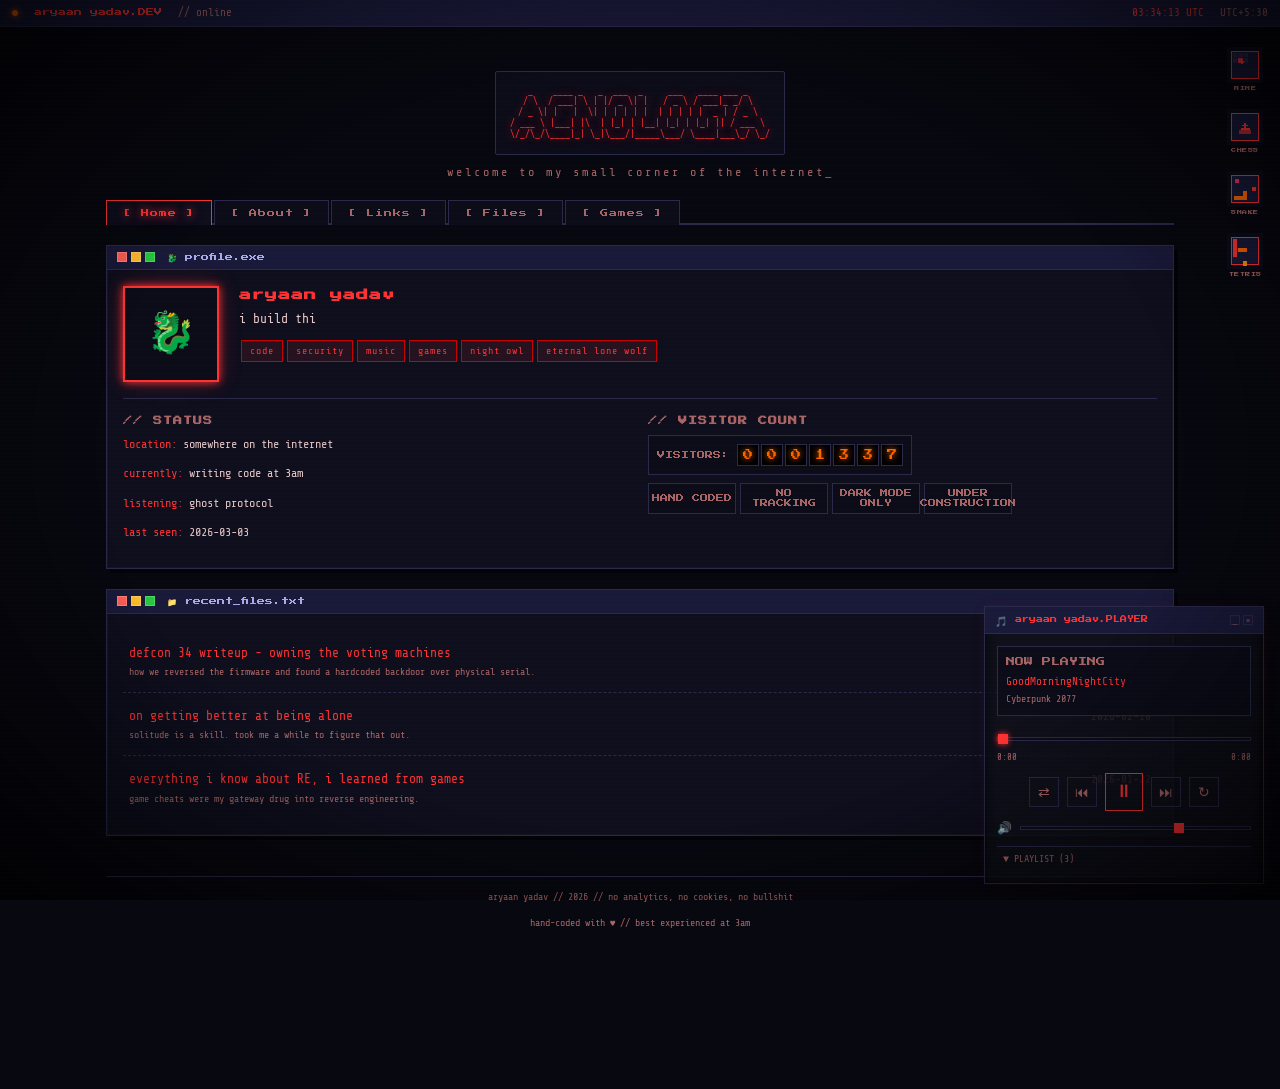
==== index.html @ 76fa1294 "Add files via upload" ====
<!DOCTYPE html>
<html lang="en">

<head>
  <meta charset="UTF-8" />
  <meta name="viewport" content="width=device-width, initial-scale=1.0" />
  <title>aryaan yadav // personal site</title>
  <meta name="description" content="aryaan yadav's personal corner of the internet. Code, games, music, and thoughts." />
  <meta property="og:title" content="aryaan yadav" />
  <meta property="og:description" content="welcome to my small corner of the internet." />
  <meta name="theme-color" content="#ff3333" />
  <link rel="icon" type="image/x-icon" href="/favicon.ico" />
  <link rel="stylesheet" href="style.css" />
  <style>
    /* Page-specific tweaks */
    .site-layout {
      display: grid;
      grid-template-columns: 1fr;
      gap: 0;
    }
  </style>
</head>

<body>
  <!-- Loading screen -->
  <div id="loading-screen" aria-hidden="true">
    <canvas id="loading-canvas"></canvas>
    <div id="loading-text">
      <pre style="font-size:11px;color:#ff3333;text-shadow:0 0 10px #ff3333;line-height:1.2;">   _    ____ _   _  ___  _     ___   ____ ___ _    
  / \  / ___| \ | |/ _ \| |   / _ \ / ___|_ _/ \   
 / _ \| |   |  \| | | | | |  | | | | |  _ | / _ \  
/ ___ \ |___| |\  | |_| | |__| |_| | |_| || / ___ \ 
\/_/\_/\____|_| \_|\___/|_____\___/ \____|___\_/ \_/</pre>
      <div id="loading-bar-wrap">
        <div id="loading-bar"></div>
      </div>
      <div id="loading-msg" style="font-family:monospace;font-size:11px;color:#ff3333;margin-top:8px;">INITIALIZING...
      </div>
    </div>
  </div>

  <div class="status-bar">
    <div class="status-left">
      <span class="status-dot"></span>
      <span class="pixel" style="font-size:8px; color:var(--primary);">aryaan yadav.DEV</span>
      <span>// online</span>
    </div>
    <div class="status-right">
      <span id="clock" class="clock">00:00:00</span>
      <span>UTC+5:30</span>
    </div>
  </div>

  <div class="site-wrapper">
    <!-- ASCII Header -->
    <header class="ascii-header">
      <pre id="ascii-title" class="ascii-art glitch" role="button" tabindex="0" title="go home" style="cursor:pointer"
        onclick="document.querySelector('[data-tab=home]').click()"
        onkeydown="if(event.key==='Enter')document.querySelector('[data-tab=home]').click()" data-text="   _    ____ _   _  ___  _     ___   ____ ___ _    
  / \  / ___| \ | |/ _ \| |   / _ \ / ___|_ _/ \   
 / _ \| |   |  \| | | | | |  | | | | |  _ | / _ \  
/ ___ \ |___| |\  | |_| | |__| |_| | |_| || / ___ \ 
\/_/\_/\____|_| \_|\___/|_____\___/ \____|___\_/ \_/">   _    ____ _   _  ___  _     ___   ____ ___ _    
  / \  / ___| \ | |/ _ \| |   / _ \ / ___|_ _/ \   
 / _ \| |   |  \| | | | | |  | | | | |  _ | / _ \  
/ ___ \ |___| |\  | |_| | |__| |_| | |_| || / ___ \ 
\/_/\_/\____|_| \_|\___/|_____\___/ \____|___\_/ \_/</pre>
      <div class="header-subtitle">welcome to my small corner of the internet<span>_</span></div>
    </header>

    <!-- Nav Tabs -->
    <nav class="nav-tabs" role="tablist">
      <button class="nav-tab" data-tab="home" role="tab">[ Home ]</button>
      <button class="nav-tab" data-tab="about" role="tab">[ About ]</button>
      <button class="nav-tab" data-tab="links" role="tab">[ Links ]</button>
      <button class="nav-tab" data-tab="philes" role="tab">[ Files ]</button>
      <button class="nav-tab" data-tab="games" role="tab">[ Games ]</button>
    </nav>

    <!-- ══ HOME TAB ══════════════════════════════════════════ -->
    <section id="panel-home" class="tab-panel">

      <!-- Profile Window -->
      <div class="window">
        <div class="window-title">
          <div class="win-buttons">
            <span class="win-btn close"></span>
            <span class="win-btn min"></span>
            <span class="win-btn max"></span>
          </div>
          🐉 profile.exe
        </div>
        <div class="window-body">
          <div class="profile-section">
            <div class="profile-avatar" title="aryaan yadav" style="overflow:-moz-hidden-unscrollable; overflow:hidden;">
              <span id="home-avatar-emoji">🐉</span>
              <img id="home-avatar-img" src="" style="display:none;width:100%;height:100%;object-fit:cover;"
                alt="avatar" />
            </div>
            <div class="profile-info">
              <h2 class="glitch" data-text="aryaan yadav">aryaan yadav</h2>
              <p id="typewriter" class="text-dim"
                data-text="code · chaos · solitude. somewhere between exploit dev and 3am playlists."></p>
              <div id="profile-tags">
                <span class="tag">code</span>
                <span class="tag">security</span>
                <span class="tag">music</span>
                <span class="tag">games</span>
                <span class="tag">night owl</span>
                <span class="tag">eternal lone wolf</span>
              </div>
            </div>
          </div>

          <hr class="divider" />

          <div class="two-col">
            <div>
              <h3 class="text-dim mb-8">// STATUS</h3>
              <p style="font-size:12px;"><span class="text-primary">location:</span> <span
                  id="prof-location-display">somewhere on the internet</span></p>
              <p style="font-size:12px;"><span class="text-primary">currently:</span> <span
                  id="prof-status-display">writing code at 3am</span></p>
              <p style="font-size:12px;"><span class="text-primary">listening:</span> <span id="listening-status">ghost
                  protocol</span></p>
              <p style="font-size:12px;"><span class="text-primary">last seen:</span> <span
                  id="last-updated">2026-03-03</span></p>
            </div>
            <div>
              <h3 class="text-dim mb-8">// VISITOR COUNT</h3>
              <div class="visitor-counter">
                <span>VISITORS:</span>
                <div id="visitor-count" class="counter-digits"></div>
              </div>
              <div class="badges mt-8">
                <div class="badge">HAND CODED</div>
                <div class="badge">NO TRACKING</div>
                <div class="badge">DARK MODE ONLY</div>
                <div class="badge">UNDER CONSTRUCTION</div>
              </div>
            </div>
          </div>
        </div>
      </div>

      <!-- Recent Philes Preview -->
      <div class="window">
        <div class="window-title">
          <div class="win-buttons">
            <span class="win-btn close"></span>
            <span class="win-btn min"></span>
            <span class="win-btn max"></span>
          </div>
          📁 recent_files.txt
        </div>
        <div class="window-body">
          <!-- Dynamically populated from localStorage by main.js -->
          <ul class="phile-list" id="philes-home-list"></ul>
        </div>
      </div>

    </section>

    <!-- ══ ABOUT TAB ═════════════════════════════════════════ -->
    <section id="panel-about" class="tab-panel">
      <div class="window">
        <div class="window-title">
          <div class="win-buttons">
            <span class="win-btn close"></span>
            <span class="win-btn min"></span>
            <span class="win-btn max"></span>
          </div>
          📄 readme.txt
        </div>
        <div class="window-body">
          <pre style="font-size:11px; color:var(--primary); margin-bottom:16px;">
 ┌─────────────────────────────────────────────────────┐
 │                    aryaan yadav                        │
 │              ident / about / readme                 │
 └─────────────────────────────────────────────────────┘</pre>

          <div style="display:flex; gap:16px; margin-bottom:16px; align-items:flex-start;">
            <img id="main-avatar" src=""
              style="width:80px; height:80px; object-fit:cover; border:1px solid var(--border); border-radius:2px; display:none;"
              alt="avatar" />
            <div>
              <p id="about-intro-text">handle: <span class="text-primary">aryaan yadav</span>. you found my little corner
                of the web.</p>
              <p id="about-interests-text">interests: <span class="text-cyan">security research</span> · <span
                  class="text-cyan">reverse engineering</span> · <span class="text-cyan">low-level systems</span> ·
                <span class="text-cyan">game dev</span> · <span class="text-cyan">music</span>
              </p>
            </div>
          </div>

          <hr class="divider" />

          <h2 style="margin-bottom:12px;">// SKILLS &amp; TOOLS</h2>
          <div class="three-col" style="font-size:11px; margin-bottom:16px;" id="about-skills-grid">
            <div>
              <h3 class="mb-8">languages</h3>
              <ul style="list-style:none; color:var(--text-dim);">
                <li><span class="text-primary">›</span> C / C++</li>
                <li><span class="text-primary">›</span> Python</li>
                <li><span class="text-primary">›</span> Rust</li>
                <li><span class="text-primary">›</span> JavaScript</li>
                <li><span class="text-primary">›</span> Bash</li>
              </ul>
            </div>
            <div>
              <h3 class="mb-8">tools</h3>
              <ul style="list-style:none; color:var(--text-dim);">
                <li><span class="text-cyan">›</span> IDA Pro / Ghidra</li>
                <li><span class="text-cyan">›</span> GDB / LLDB</li>
                <li><span class="text-cyan">›</span> Wireshark</li>
                <li><span class="text-cyan">›</span> Burp Suite</li>
                <li><span class="text-cyan">›</span> Docker</li>
              </ul>
            </div>
            <div>
              <h3 class="mb-8">vibes</h3>
              <ul style="list-style:none; color:var(--text-dim);">
                <li><span class="text-accent">›</span> 3am sessions</li>
                <li><span class="text-accent">›</span> lo-fi + dark room</li>
                <li><span class="text-accent">›</span> terminal only</li>
                <li><span class="text-accent">›</span> single player games</li>
                <li><span class="text-accent">›</span> solitude enjoyer</li>
              </ul>
            </div>
          </div>

          <hr class="divider" />

          <h2 style="margin-bottom:12px;">// CONTACT</h2>
          <p style="font-size:12px;" id="about-contact-text">
            i'm not always online. the best way to reach me is via
            <a href="mailto:aryaan yadav@example.com">email</a> or
            <a href="https://github.com/" target="_blank" rel="noopener">github</a>.
            don't expect a fast reply. nothing personal, i'm just slow.
          </p>

          <hr class="divider" />

          <h2 style="margin-bottom:12px;">// TERMINAL</h2>
          <div
            style="background:var(--bg2); border:1px solid var(--border); padding:14px; font-size:12px; position:relative; overflow:hidden;">
            <!-- cmatrix canvas backdrop -->
            <canvas id="cmatrix-canvas"
              style="position:absolute;top:0;left:0;width:100%;height:100%;opacity:0.18;pointer-events:none;"></canvas>
            <div style="position:relative;z-index:1;">
              <p><span class="text-primary">aryaan@void</span><span class="text-dim">:</span><span
                  class="text-cyan">~</span><span class="text-dim">$</span> whoami</p>
              <p class="text-dim" style="margin-bottom:8px;">aryaan yadav — somewhere between hacker and ghost</p>
              <p><span class="text-primary">aryaan@void</span><span class="text-dim">:</span><span
                  class="text-cyan">~</span><span class="text-dim">$</span> cat interests.txt</p>
              <p class="text-dim" style="margin-bottom:8px;">RE · exploit dev · game dev · music · systems programming ·
                being offline</p>
              <p>&nbsp;</p>
              <p><span class="text-primary">aryaan@void</span><span class="text-dim">:</span><span
                  class="text-cyan">~</span><span class="text-dim">$</span> <span class="blink">█</span></p>
            </div>
          </div>
        </div>
      </div>
    </section>

    <!-- ══ LINKS TAB ═════════════════════════════════════════ -->
    <section id="panel-links" class="tab-panel">
      <div class="window">
        <div class="window-title">
          <div class="win-buttons">
            <span class="win-btn close"></span>
            <span class="win-btn min"></span>
            <span class="win-btn max"></span>
          </div>
          🔗 links.html
        </div>
        <div class="window-body">
          <h2 class="mb-8">// MY LINKS</h2>
          <div class="links-grid" id="links-social-grid">
            <a href="https://github.com/" target="_blank" rel="noopener" class="link-item">
              <span class="link-icon">🐙</span> GitHub
            </a>
            <a href="https://twitter.com/" target="_blank" rel="noopener" class="link-item">
              <span class="link-icon">🐦</span> Twitter / X
            </a>
            <a href="https://soundcloud.com/" target="_blank" rel="noopener" class="link-item">
              <span class="link-icon">🎵</span> SoundCloud
            </a>
            <a href="https://www.last.fm/" target="_blank" rel="noopener" class="link-item">
              <span class="link-icon">🎧</span> last.fm
            </a>
            <a href="#" class="link-item">
              <span class="link-icon">📡</span> RSS Feed
            </a>
            <a href="#" class="link-item">
              <span class="link-icon">📝</span> ident.txt
            </a>
          </div>

          <hr class="divider" />

          <h2 class="mb-8">// NETWORK / FRIENDS</h2>
          <div class="links-grid" id="links-friends-grid">
            <a href="https://vmfunc.re/" target="_blank" rel="noopener" class="link-item">
              <span class="link-icon">💻</span> vmfunc.re
            </a>
            <a href="https://nullpt.rs/" target="_blank" rel="noopener" class="link-item">
              <span class="link-icon">🔮</span> nullpt.rs
            </a>
            <a href="https://ud2.rip/" target="_blank" rel="noopener" class="link-item">
              <span class="link-icon">⚡</span> ud2.rip
            </a>
          </div>

          <hr class="divider" />

          <h2 class="mb-8">// COOL STUFF</h2>
          <div class="links-grid" id="links-cool-grid">
            <a href="https://archive.org" target="_blank" rel="noopener" class="link-item">
              <span class="link-icon">📚</span> Internet Archive
            </a>
            <a href="https://1337x.to/" target="_blank" rel="noopener" class="link-item">
              <span class="link-icon">🌊</span> 1337x
            </a>
            <a href="https://web.archive.org/web/20060618091650/http://messenger.msn.com/" target="_blank"
              rel="noopener" class="link-item">
              <span class="link-icon">💬</span> MSN (archived)
            </a>
          </div>
        </div>
      </div>
    </section>

    <!-- ══ FILES TAB ══════════════════════════════════════════ -->
    <section id="panel-philes" class="tab-panel">
      <!-- File viewer overlay -->
      <div id="file-viewer" style="display:none;" class="window">
        <div class="window-title">
          <div class="win-buttons">
            <span class="win-btn close" onclick="closeFileViewer()"></span>
            <span class="win-btn min"></span>
            <span class="win-btn max"></span>
          </div>
          <span id="file-viewer-title">file.txt</span>
        </div>
        <div class="window-body" id="file-viewer-body" style="max-height:60vh;overflow-y:auto;"></div>
      </div>

      <div class="window">
        <div class="window-title">
          <div class="win-buttons">
            <span class="win-btn close"></span>
            <span class="win-btn min"></span>
            <span class="win-btn max"></span>
          </div>
          📁 /files
        </div>
        <div class="window-body">
          <p class="text-dim" style="font-size:12px; margin-bottom:16px;">
            writings, thoughts, rambling. no schedule, no tags, no algorithm.
          </p>
          <!-- Dynamically populated from localStorage by main.js -->
          <ul class="phile-list" id="philes-full-list"></ul>
          <hr class="divider" />
          <p class="text-dim" style="font-size:11px;">more eventually. probably.</p>
        </div>
      </div>
    </section>

    <!-- ══ GAMES TAB ═════════════════════════════════════════ -->
    <section id="panel-games" class="tab-panel">
      <div class="window">
        <div class="window-title">
          <div class="win-buttons">
            <span class="win-btn close"></span>
            <span class="win-btn min"></span>
            <span class="win-btn max"></span>
          </div>
          🎮 games.exe
        </div>
        <div class="window-body">
          <p class="text-dim" style="font-size:12px; margin-bottom:16px;">
            classic games. retro aesthetic. built from scratch.
          </p>
          <div class="games-grid">
            <a href="games/minesweeper.html" class="game-card">
              <span class="game-card-icon win98-icon" aria-label="Minesweeper">
                <svg viewBox="0 0 32 32" width="48" height="48" shape-rendering="crispEdges">
                  <!-- Win98-style icon: Minesweeper -->
                  <rect width="32" height="32" fill="#0d0d1a" />
                  <!-- Icon body -->
                  <rect x="4" y="4" width="24" height="24" fill="#1a1a3a" stroke="#ff3333" stroke-width="1" />
                  <!-- grid cells -->
                  <rect x="5" y="5" width="4" height="4" fill="#2a2a4a" />
                  <rect x="10" y="5" width="4" height="4" fill="#2a2a4a" />
                  <rect x="15" y="5" width="4" height="4" fill="#2a2a4a" />
                  <rect x="20" y="5" width="4" height="4" fill="#2a2a4a" />
                  <rect x="25" y="5" width="2" height="4" fill="#2a2a4a" />
                  <rect x="5" y="10" width="4" height="4" fill="#2a2a4a" />
                  <rect x="10" y="10" width="4" height="4" fill="#ff3366" opacity="0.9" />
                  <rect x="15" y="10" width="4" height="4" fill="#2a2a4a" />
                  <rect x="20" y="10" width="4" height="4" fill="#2a2a4a" />
                  <rect x="5" y="15" width="4" height="4" fill="#2a2a4a" />
                  <rect x="10" y="15" width="4" height="4" fill="#2a2a4a" />
                  <rect x="15" y="15" width="4" height="4" fill="#ff3366" opacity="0.9" />
                  <rect x="20" y="15" width="4" height="4" fill="#2a2a4a" />
                  <rect x="5" y="20" width="4" height="4" fill="#2a2a4a" />
                  <rect x="10" y="20" width="4" height="4" fill="#2a2a4a" />
                  <rect x="15" y="20" width="4" height="4" fill="#2a2a4a" />
                  <rect x="20" y="20" width="4" height="4" fill="#ff3366" opacity="0.9" />
                  <!-- mine dot -->
                  <circle cx="13" cy="13" r="2" fill="#ff3333" />
                  <circle cx="18" cy="18" r="2" fill="#ff3333" />
                  <!-- border highlight -->
                  <rect x="4" y="4" width="24" height="1" fill="rgba(255,255,255,0.2)" />
                  <rect x="4" y="4" width="1" height="24" fill="rgba(255,255,255,0.2)" />
                  <rect x="4" y="27" width="24" height="1" fill="rgba(0,0,0,0.4)" />
                  <rect x="27" y="4" width="1" height="24" fill="rgba(0,0,0,0.4)" />
                </svg>
              </span>
              <h3>MINESWEEPER</h3>
              <p>Classic mine-dodging. Don't click the wrong square.</p>
            </a>
            <a href="games/chess.html" class="game-card">
              <span class="game-card-icon win98-icon" aria-label="Chess">
                <svg viewBox="0 0 32 32" width="48" height="48" shape-rendering="crispEdges">
                  <rect width="32" height="32" fill="#0d0d1a" />
                  <rect x="4" y="4" width="24" height="24" fill="#1a1a3a" stroke="#ff3333" stroke-width="1" />
                  <!-- checkerboard -->
                  <rect x="5" y="5" width="3" height="3" fill="#2a2a4a" />
                  <rect x="8" y="5" width="3" height="3" fill="#0d0d1a" />
                  <rect x="11" y="5" width="3" height="3" fill="#2a2a4a" />
                  <rect x="14" y="5" width="3" height="3" fill="#0d0d1a" />
                  <rect x="17" y="5" width="3" height="3" fill="#2a2a4a" />
                  <rect x="20" y="5" width="3" height="3" fill="#0d0d1a" />
                  <rect x="23" y="5" width="3" height="3" fill="#2a2a4a" />
                  <rect x="5" y="8" width="3" height="3" fill="#0d0d1a" />
                  <rect x="8" y="8" width="3" height="3" fill="#2a2a4a" />
                  <rect x="11" y="8" width="3" height="3" fill="#0d0d1a" />
                  <rect x="14" y="8" width="3" height="3" fill="#2a2a4a" />
                  <rect x="17" y="8" width="3" height="3" fill="#0d0d1a" />
                  <rect x="20" y="8" width="3" height="3" fill="#2a2a4a" />
                  <rect x="23" y="8" width="3" height="3" fill="#0d0d1a" />
                  <!-- king piece -->
                  <rect x="13" y="14" width="6" height="1" fill="#ff3333" />
                  <rect x="15" y="12" width="2" height="5" fill="#ff3333" />
                  <rect x="12" y="17" width="8" height="2" fill="#ff3333" />
                  <rect x="11" y="19" width="10" height="3" fill="#ff3333" opacity="0.7" />
                  <!-- top cross -->
                  <rect x="15" y="11" width="2" height="1" fill="#fff" />
                  <rect x="14" y="12" width="4" height="1" fill="#fff" opacity="0.7" />
                  <rect x="4" y="4" width="24" height="1" fill="rgba(255,255,255,0.2)" />
                  <rect x="4" y="4" width="1" height="24" fill="rgba(255,255,255,0.2)" />
                </svg>
              </span>
              <h3>CHESS</h3>
              <p>Two-player local chess. Full rules, no mercy.</p>
            </a>
            <a href="games/snake.html" class="game-card">
              <span class="game-card-icon win98-icon" aria-label="Snake">
                <svg viewBox="0 0 32 32" width="48" height="48" shape-rendering="crispEdges">
                  <rect width="32" height="32" fill="#0d0d1a" />
                  <rect x="4" y="4" width="24" height="24" fill="#1a1a3a" stroke="#ff3333" stroke-width="1" />
                  <!-- snake body -->
                  <rect x="6" y="24" width="4" height="4" fill="#ff6600" />
                  <rect x="10" y="24" width="4" height="4" fill="#ff6600" />
                  <rect x="14" y="24" width="4" height="4" fill="#ff6600" />
                  <rect x="14" y="20" width="4" height="4" fill="#ff6600" />
                  <rect x="14" y="16" width="4" height="4" fill="#ff6600" />
                  <rect x="14" y="12" width="4" height="4" fill="#ff6600" />
                  <rect x="18" y="12" width="4" height="4" fill="#ff6600" />
                  <rect x="22" y="12" width="4" height="4" fill="#ff3333" /><!-- head -->
                  <!-- eye -->
                  <rect x="24" y="13" width="1" height="1" fill="#0d0d1a" />
                  <!-- food -->
                  <rect x="7" y="7" width="4" height="4" fill="#ff3366" opacity="0.9" />
                  <rect x="8" y="8" width="2" height="2" fill="#ff9900" />
                  <rect x="4" y="4" width="24" height="1" fill="rgba(255,255,255,0.2)" />
                  <rect x="4" y="4" width="1" height="24" fill="rgba(255,255,255,0.2)" />
                </svg>
              </span>
              <h3>SNAKE</h3>
              <p>Grow. Eat. Don't bite yourself. Classic.</p>
            </a>
            <a href="games/tetris.html" class="game-card">
              <span class="game-card-icon win98-icon" aria-label="Tetris">
                <svg viewBox="0 0 32 32" width="48" height="48" shape-rendering="crispEdges">
                  <rect width="32" height="32" fill="#0d0d1a" />
                  <rect x="4" y="4" width="24" height="24" fill="#1a1a3a" stroke="#ff3333" stroke-width="1" />
                  <!-- I piece (cyan) -->
                  <rect x="5" y="5" width="4" height="4" fill="#ff3333" />
                  <rect x="5" y="9" width="4" height="4" fill="#ff3333" />
                  <rect x="5" y="13" width="4" height="4" fill="#ff3333" />
                  <rect x="5" y="17" width="4" height="4" fill="#ff3333" />
                  <!-- S piece (green) -->
                  <rect x="10" y="13" width="4" height="4" fill="#ff6600" />
                  <rect x="14" y="13" width="4" height="4" fill="#ff6600" />
                  <rect x="10" y="17" width="4" height="4" fill="#ff6600" />
                  <rect x="6" y="17" width="4" height="4" fill="#ff6600" />
                  <!-- L piece (orange) -->
                  <rect x="19" y="5" width="4" height="4" fill="#ff9900" />
                  <rect x="19" y="9" width="4" height="4" fill="#ff9900" />
                  <rect x="19" y="13" width="4" height="4" fill="#ff9900" />
                  <rect x="23" y="13" width="4" height="4" fill="#ff9900" />
                  <!-- T piece (purple) -->
                  <rect x="10" y="21" width="4" height="4" fill="#ff9900" />
                  <rect x="14" y="21" width="4" height="4" fill="#ff9900" />
                  <rect x="18" y="21" width="4" height="4" fill="#ff9900" />
                  <rect x="14" y="25" width="4" height="4" fill="#ff9900" />
                  <rect x="4" y="4" width="24" height="1" fill="rgba(255,255,255,0.2)" />
                  <rect x="4" y="4" width="1" height="24" fill="rgba(255,255,255,0.2)" />
                </svg>
              </span>
              <h3>TETRIS</h3>
              <p>Stack blocks. Clear lines. Lose sleep.</p>
            </a>
          </div>
        </div>
      </div>
    </section>

    <!-- Footer -->
    <footer class="site-footer">
      <p>aryaan yadav // <span id="footer-year">2026</span> // no analytics, no cookies, no bullshit</p>
      <p style="margin-top:4px;" id="footer-tagline">hand-coded with ♥ // best experienced at 3am</p>
      <!-- Hidden admin link — not linked anywhere visible -->
      <a href="admin/" style="opacity:0;font-size:1px;pointer-events:none;" tabindex="-1" aria-hidden="true">.</a>
    </footer>
  </div>

  <!-- ═══ MUSIC PLAYER ════════════════════════════════════════ -->
  <div id="music-player">
    <div class="player-title-bar" id="player-drag-handle">
      <span class="player-icon">🎵</span>
      <span>aryaan yadav.PLAYER</span>
      <div class="player-win-btns">
        <button id="player-min-btn" title="Minimize">_</button>
        <button id="player-close-btn" title="Hide">×</button>
      </div>
    </div>
    <div class="player-body" id="player-body">
      <div class="now-playing">
        <div class="np-label">NOW PLAYING</div>
        <div class="np-track" id="np-track">—</div>
        <div class="np-artist" id="np-artist">—</div>
      </div>

      <div class="progress-container">
        <input type="range" class="progress-bar" id="progress-bar" min="0" max="100" value="0" />
        <div class="time-display">
          <span id="time-current">0:00</span>
          <span id="time-total">0:00</span>
        </div>
      </div>

      <div class="player-controls">
        <button class="ctrl-btn" id="btn-shuffle" title="Shuffle">⇄</button>
        <button class="ctrl-btn" id="btn-prev" title="Previous">⏮</button>
        <button class="ctrl-btn play-pause" id="btn-play" title="Play / Pause">▶</button>
        <button class="ctrl-btn" id="btn-next" title="Next">⏭</button>
        <button class="ctrl-btn" id="btn-repeat" title="Repeat">↻</button>
      </div>

      <div class="volume-row">
        <span class="volume-icon" id="vol-icon">🔊</span>
        <input type="range" class="volume-slider" id="volume-slider" min="0" max="100" value="70" />
      </div>

      <button class="playlist-toggle" id="playlist-toggle">▼ PLAYLIST (3)</button>
      <div class="playlist" id="playlist"></div>
    </div>
  </div>

  <script src="main.js"></script>
  <script src="player/player.js"></script>
  <script>
    // Set footer year
    document.getElementById('footer-year').textContent = new Date().getFullYear();

    // Listening status stub (would hook to last.fm API in production)
    const tracks = ['void//cascade', 'midnight.exe', 'drain loop', '3am static', 'ghost protocol'];
    document.getElementById('listening-status').textContent = tracks[Math.floor(Math.random() * tracks.length)];
  </script>
</body>

</html>
---- style.css ----
/* ═══════════════════════════════════════════════════════
   aryaan yadav — Global Stylesheet
   Aesthetic: CRT terminal · Windows 98 indie · neon dark
   ═══════════════════════════════════════════════════════ */

@import url('https://fonts.googleapis.com/css2?family=Press+Start+2P&family=Share+Tech+Mono&display=swap');

/* ─── Variables ──────────────────────────────────────── */
:root {
  --bg: #080810;
  --bg2: #0d0d1a;
  --bg3: #12121f;
  --panel: #0f0f1e;
  --border: #2a2a4a;
  --border-hi: #4040aa;
  --primary: #ff3333;
  --primary-dim: #cc0000;
  --accent: #ff9900;
  --accent2: #ffcc00;
  --text: #e8c8c8;
  --text-dim: #aa6666;
  --text-bright: #ffffff;
  --green: #ff6600;
  --cyan: #ff3333;
  --purple: #ff9900;
  --title-bar: #1a1a3a;
  --title-text: #aaaaee;
  --font-mono: 'Share Tech Mono', 'Courier New', monospace;
  --font-pixel: 'Press Start 2P', monospace;
  --scanline-opacity: 0.04;
  --glow: 0 0 8px var(--primary), 0 0 20px rgba(255, 51, 51, 0.3);
  --glow-red: 0 0 8px var(--accent), 0 0 20px rgba(255, 51, 102, 0.3);
  --transition: 0.18s ease;
}

/* ─── Reset & Base ───────────────────────────────────── */
*,
*::before,
*::after {
  box-sizing: border-box;
  margin: 0;
  padding: 0;
}

html {
  height: 100%;
  scroll-behavior: smooth;
}

body {
  background: var(--bg);
  color: var(--text);
  font-family: var(--font-mono);
  font-size: 14px;
  line-height: 1.6;
  min-height: 100%;
  overflow-x: hidden;
  position: relative;
}

/* ─── CRT Scanlines ──────────────────────────────────── */
body::before {
  content: '';
  position: fixed;
  inset: 0;
  background: repeating-linear-gradient(to bottom,
      transparent,
      transparent 2px,
      rgba(0, 0, 0, 0.3) 2px,
      rgba(0, 0, 0, 0.3) 4px);
  pointer-events: none;
  z-index: 9999;
  opacity: var(--scanline-opacity);
}

/* CRT vignette */
body::after {
  content: '';
  position: fixed;
  inset: 0;
  background: radial-gradient(ellipse at center, transparent 60%, rgba(0, 0, 0, 0.7) 100%);
  pointer-events: none;
  z-index: 9998;
}

/* ─── Scrollbar ──────────────────────────────────────── */
::-webkit-scrollbar {
  width: 8px;
}

::-webkit-scrollbar-track {
  background: var(--bg2);
}

::-webkit-scrollbar-thumb {
  background: var(--border-hi);
  border-radius: 0;
}

::-webkit-scrollbar-thumb:hover {
  background: var(--primary-dim);
}

/* ─── Typography ─────────────────────────────────────── */
h1,
h2,
h3 {
  font-family: var(--font-pixel);
  line-height: 1.4;
}

h1 {
  font-size: clamp(10px, 2vw, 14px);
  color: var(--primary);
  letter-spacing: 2px;
}

h2 {
  font-size: clamp(9px, 1.5vw, 12px);
  color: var(--cyan);
  letter-spacing: 1px;
  margin-bottom: 12px;
}

h3 {
  font-size: 9px;
  color: var(--text-dim);
  letter-spacing: 1px;
}

a {
  color: var(--primary);
  text-decoration: none;
  transition: color var(--transition), text-shadow var(--transition);
}

a:hover {
  color: var(--cyan);
  text-shadow: 0 0 8px var(--cyan);
}

p {
  margin-bottom: 10px;
}

code,
pre {
  font-family: var(--font-mono);
  background: var(--bg2);
  color: var(--green);
  border: 1px solid var(--border);
  padding: 2px 6px;
  border-radius: 2px;
}

pre {
  padding: 14px;
  overflow-x: auto;
  white-space: pre-wrap;
}

/* ─── Layout ─────────────────────────────────────────── */
.site-wrapper {
  max-width: 1100px;
  margin: 0 auto;
  padding: 20px 16px 120px;
  position: relative;
}

/* ─── ASCII Header ───────────────────────────────────── */
.ascii-header {
  text-align: center;
  padding: 24px 0 16px;
  position: relative;
}

.ascii-art {
  font-family: var(--font-mono);
  font-size: clamp(5px, 1vw, 9px);
  line-height: 1.2;
  color: var(--primary);
  text-shadow: var(--glow);
  white-space: pre;
  overflow: visible;
  display: inline-block;
  position: relative;
  cursor: crosshair;
  transition: color 0.3s ease, text-shadow 0.3s ease;
  will-change: text-shadow;
}

/* ─── Cyberpunk ASCII Hover Effect ──────────────────────*/
/* Scanline sweep overlay on the header */
.ascii-header::before {
  content: '';
  position: absolute;
  left: 0;
  right: 0;
  height: 3px;
  top: -10px;
  background: linear-gradient(to bottom,
      transparent,
      rgba(255, 51, 51, 0.55),
      transparent);
  pointer-events: none;
  z-index: 5;
  opacity: 0;
  transition: opacity 0.2s;
}

.ascii-header:hover::before {
  opacity: 1;
  animation: scanline-sweep 1.6s linear infinite;
}

@keyframes scanline-sweep {
  0% {
    top: 20px;
  }

  100% {
    top: 110px;
  }
}

/* Chromatic-aberration ghost layers via .ascii-art::before / ::after */
.ascii-art::before,
.ascii-art::after {
  content: attr(data-text);
  position: absolute;
  top: 0;
  left: 0;
  white-space: pre;
  font-family: inherit;
  font-size: inherit;
  line-height: inherit;
  pointer-events: none;
  opacity: 0;
  transition: opacity 0.2s;
}

.ascii-art::before {
  color: #ff0055;
  clip-path: polygon(0 20%, 100% 20%, 100% 55%, 0 55%);
}

.ascii-art::after {
  color: #ff3333;
  clip-path: polygon(0 55%, 100% 55%, 100% 85%, 0 85%);
}

/* On hover – activate the whole cyberpunk suite */
.ascii-art:hover {
  color: #ffffff;
  text-shadow:
    0 0 2px #fff,
    0 0 8px var(--primary),
    0 0 18px var(--primary),
    0 0 40px rgba(255, 51, 51, 0.5);
  animation: cyber-flicker 0.12s steps(1) infinite;
}

.ascii-art:hover::before {
  opacity: 0.55;
  animation: chroma-r 0.08s steps(1) infinite;
}

.ascii-art:hover::after {
  opacity: 0.55;
  animation: chroma-b 0.08s steps(1) infinite;
}

/* Rapid micro-flicker that stays readable (very subtle brightness shift) */
@keyframes cyber-flicker {

  0%,
  19%,
  21%,
  50%,
  53%,
  100% {
    text-shadow:
      0 0 2px #fff,
      0 0 8px var(--primary),
      0 0 18px var(--primary),
      0 0 40px rgba(255, 51, 51, 0.5);
  }

  20%,
  51% {
    text-shadow:
      0 0 1px rgba(255, 255, 255, 0.6),
      0 0 4px var(--primary-dim);
  }
}

/* Chromatic aberration jitter */
@keyframes chroma-r {
  0% {
    transform: translate(-2px, 0);
  }

  33% {
    transform: translate(2px, 1px);
  }

  66% {
    transform: translate(-1px, -1px);
  }

  100% {
    transform: translate(1px, 0);
  }
}

@keyframes chroma-b {
  0% {
    transform: translate(2px, 0);
  }

  33% {
    transform: translate(-2px, -1px);
  }

  66% {
    transform: translate(1px, 1px);
  }

  100% {
    transform: translate(-1px, 0);
  }
}

.header-subtitle {
  font-family: var(--font-mono);
  color: var(--text-dim);
  font-size: 12px;
  margin-top: 8px;
  letter-spacing: 3px;
}

.header-subtitle span {
  color: var(--primary);
  animation: blink 1.2s step-end infinite;
}

@keyframes blink {
  50% {
    opacity: 0;
  }
}

/* ─── Status Bar (top) ───────────────────────────────── */
.status-bar {
  display: flex;
  justify-content: space-between;
  align-items: center;
  padding: 4px 12px;
  background: var(--title-bar);
  border-bottom: 1px solid var(--border);
  font-size: 11px;
  color: var(--text-dim);
  font-family: var(--font-mono);
  position: sticky;
  top: 0;
  z-index: 100;
}

.status-bar .status-left {
  display: flex;
  gap: 16px;
  align-items: center;
}

.status-bar .status-right {
  display: flex;
  gap: 16px;
  align-items: center;
}

.status-dot {
  display: inline-block;
  width: 6px;
  height: 6px;
  border-radius: 50%;
  background: var(--green);
  box-shadow: 0 0 6px var(--green);
  animation: pulse 2s ease-in-out infinite;
}

@keyframes pulse {

  0%,
  100% {
    opacity: 1;
  }

  50% {
    opacity: 0.4;
  }
}

.clock {
  color: var(--cyan);
  font-size: 11px;
}

/* ─── Navigation Tabs ────────────────────────────────── */
.nav-tabs {
  display: flex;
  gap: 2px;
  border-bottom: 2px solid var(--border);
  margin-bottom: 20px;
  flex-wrap: wrap;
}

.nav-tab {
  font-family: var(--font-pixel);
  font-size: 8px;
  padding: 8px 16px;
  background: var(--bg2);
  border: 1px solid var(--border);
  border-bottom: none;
  color: var(--text-dim);
  cursor: pointer;
  transition: all var(--transition);
  letter-spacing: 1px;
  position: relative;
  top: 2px;
  user-select: none;
}

.nav-tab:hover {
  background: var(--bg3);
  color: var(--primary);
  border-color: var(--primary-dim);
}

.nav-tab.active {
  background: var(--panel);
  color: var(--primary);
  border-color: var(--primary);
  border-bottom-color: var(--panel);
  text-shadow: var(--glow);
}

/* ─── Tab Panels ─────────────────────────────────────── */
.tab-panel {
  display: none;
  animation: fadeIn 0.22s ease;
}

.tab-panel.active {
  display: block;
}

@keyframes fadeIn {
  from {
    opacity: 0;
    transform: translateY(6px);
  }

  to {
    opacity: 1;
    transform: translateY(0);
  }
}

/* ─── Window Chrome ──────────────────────────────────── */
.window {
  background: var(--panel);
  border: 1px solid var(--border);
  margin-bottom: 20px;
  box-shadow: 4px 4px 0 rgba(0, 0, 0, 0.5), inset 0 0 0 1px rgba(255, 255, 255, 0.03);
  transition: border-color var(--transition);
}

.window:hover {
  border-color: var(--border-hi);
}

.window-title {
  display: flex;
  align-items: center;
  gap: 8px;
  padding: 5px 10px;
  background: var(--title-bar);
  border-bottom: 1px solid var(--border);
  font-family: var(--font-pixel);
  font-size: 8px;
  color: var(--title-text);
  user-select: none;
}

.window-title .win-buttons {
  display: flex;
  gap: 4px;
  margin-right: 4px;
}

.win-btn {
  width: 10px;
  height: 10px;
  border-radius: 0;
  border: 1px solid rgba(255, 255, 255, 0.2);
  cursor: pointer;
  transition: opacity 0.1s;
}

.win-btn:hover {
  opacity: 0.6;
}

.win-btn.close {
  background: #ff5f57;
}

.win-btn.min {
  background: #febc2e;
}

.win-btn.max {
  background: #28c840;
}

.window-body {
  padding: 16px;
}

/* ─── Two-column Layout ──────────────────────────────── */
.two-col {
  display: grid;
  grid-template-columns: 1fr 1fr;
  gap: 16px;
}

.three-col {
  display: grid;
  grid-template-columns: repeat(3, 1fr);
  gap: 16px;
}

@media (max-width: 640px) {

  .two-col,
  .three-col {
    grid-template-columns: 1fr;
  }
}

/* ─── Profile Card ───────────────────────────────────── */
.profile-section {
  display: flex;
  gap: 20px;
  align-items: flex-start;
}

.profile-avatar {
  flex-shrink: 0;
  width: 96px;
  height: 96px;
  border: 2px solid var(--primary);
  box-shadow: var(--glow);
  image-rendering: pixelated;
  background: var(--bg2);
  display: flex;
  align-items: center;
  justify-content: center;
  font-size: 40px;
}

.profile-info h2 {
  margin-bottom: 6px;
}

.profile-info p {
  font-size: 13px;
  color: var(--text);
  margin-bottom: 8px;
}

.tag {
  display: inline-block;
  background: rgba(255, 51, 51, 0.1);
  border: 1px solid var(--primary-dim);
  color: var(--primary);
  font-size: 10px;
  padding: 2px 8px;
  margin: 2px;
  font-family: var(--font-mono);
  letter-spacing: 1px;
}

/* ─── Links Grid ─────────────────────────────────────── */
.links-grid {
  display: flex;
  flex-wrap: wrap;
  gap: 8px;
}

.link-item {
  display: flex;
  align-items: center;
  gap: 8px;
  padding: 6px 12px;
  background: var(--bg2);
  border: 1px solid var(--border);
  color: var(--text);
  font-size: 12px;
  transition: all var(--transition);
  min-width: 120px;
}

.link-item:hover {
  border-color: var(--primary);
  color: var(--primary);
  background: rgba(255, 51, 51, 0.05);
  transform: translateY(-2px);
  box-shadow: 0 4px 12px rgba(255, 51, 51, 0.15);
}

.link-item .link-icon {
  font-size: 16px;
}

/* ─── Blog / Philes List ─────────────────────────────── */
.phile-list {
  list-style: none;
}

.phile-list li {
  padding: 10px 0;
  border-bottom: 1px solid var(--border);
  display: flex;
  justify-content: space-between;
  align-items: center;
  transition: padding-left var(--transition);
}

.phile-list li:hover {
  padding-left: 8px;
}

.phile-list li:last-child {
  border-bottom: none;
}

.phile-list a {
  color: var(--cyan);
  font-size: 13px;
}

.phile-list a:hover {
  color: var(--primary);
}

.phile-date {
  color: var(--text-dim);
  font-size: 10px;
}

/* ─── Games Hub ──────────────────────────────────────── */
.games-grid {
  display: grid;
  grid-template-columns: repeat(2, 1fr);
  gap: 16px;
}

@media (max-width: 640px) {
  .games-grid {
    grid-template-columns: 1fr;
  }
}

.game-card {
  background: var(--bg2);
  border: 1px solid var(--border);
  padding: 20px;
  text-align: center;
  cursor: pointer;
  transition: all 0.2s ease;
  text-decoration: none;
  display: block;
  position: relative;
  overflow: hidden;
}

.game-card::before {
  content: '';
  position: absolute;
  inset: 0;
  background: linear-gradient(135deg, rgba(255, 51, 51, 0.05), transparent);
  opacity: 0;
  transition: opacity 0.2s;
}

.game-card:hover::before {
  opacity: 1;
}

.game-card:hover {
  border-color: var(--primary);
  transform: translateY(-4px);
  box-shadow: 0 8px 24px rgba(255, 51, 51, 0.15);
}

.game-card-icon {
  font-size: 36px;
  display: block;
  margin-bottom: 10px;
  filter: drop-shadow(0 0 8px rgba(255, 51, 51, 0.4));
}

.game-card h3 {
  font-family: var(--font-pixel);
  font-size: 9px;
  color: var(--primary);
  margin-bottom: 6px;
}

.game-card p {
  font-size: 11px;
  color: var(--text-dim);
  margin: 0;
}

/* ─── Typewriter ─────────────────────────────────────── */
.typewriter-text {
  overflow: hidden;
  white-space: nowrap;
  border-right: 2px solid var(--primary);
  animation: typing 3s steps(60, end) 0.5s 1 normal both,
    blink-caret 0.7s step-end infinite;
  display: inline-block;
  max-width: 100%;
}

@keyframes typing {
  from {
    max-width: 0;
  }

  to {
    max-width: 100%;
  }
}

@keyframes blink-caret {
  50% {
    border-color: transparent;
  }
}

/* ─── Glitch Text ────────────────────────────────────── */
.glitch {
  position: relative;
  display: inline-block;
}

.glitch:hover::before,
.glitch:hover::after {
  content: attr(data-text);
  position: absolute;
  left: 0;
  top: 0;
  width: 100%;
}

.glitch:hover::before {
  color: var(--accent);
  animation: glitch1 0.3s infinite;
  clip-path: polygon(0 0, 100% 0, 100% 40%, 0 40%);
}

.glitch:hover::after {
  color: var(--cyan);
  animation: glitch2 0.3s infinite;
  clip-path: polygon(0 60%, 100% 60%, 100% 100%, 0 100%);
}

@keyframes glitch1 {

  0%,
  100% {
    transform: translateX(0);
  }

  25% {
    transform: translateX(-3px);
  }

  75% {
    transform: translateX(3px);
  }
}

@keyframes glitch2 {

  0%,
  100% {
    transform: translateX(0);
  }

  25% {
    transform: translateX(3px);
  }

  75% {
    transform: translateX(-3px);
  }
}

/* ─── Badge Row ──────────────────────────────────────── */
.badges {
  display: flex;
  flex-wrap: wrap;
  gap: 4px;
  margin-top: 12px;
}

.badge {
  width: 88px;
  height: 31px;
  background: var(--bg2);
  border: 1px solid var(--border);
  display: flex;
  align-items: center;
  justify-content: center;
  font-size: 8px;
  font-family: var(--font-pixel);
  color: var(--text-dim);
  text-align: center;
  padding: 2px;
  line-height: 1.2;
}

/* ─── Music Player ───────────────────────────────────── */
#music-player {
  position: fixed;
  bottom: 16px;
  right: 16px;
  width: 280px;
  background-image: linear-gradient(rgba(17, 17, 27, 0.8), rgba(17, 17, 27, 0.8));
  border: 1px solid var(--border);
  box-shadow: inset 0 0 10px rgba(0, 0, 0, 0.8), 0 0 15px rgba(255, 51, 51, 0.05);
  animation: breathe 8s ease-in-out infinite alternate;
  z-index: 1000;
  transition: height 0.2s ease;
}

@keyframes breathe {
  0% {
    box-shadow: inset 0 0 10px rgba(0, 0, 0, 0.8), 0 0 10px rgba(255, 51, 51, 0.02);
  }

  100% {
    box-shadow: inset 0 0 10px rgba(0, 0, 0, 0.8), 0 0 20px rgba(255, 51, 51, 0.08);
  }
}

#music-player.minimized .player-body {
  display: none;
}

.player-title-bar {
  display: flex;
  align-items: center;
  gap: 8px;
  padding: 5px 10px;
  background: var(--title-bar);
  border-bottom: 1px solid var(--border);
  font-family: var(--font-pixel);
  font-size: 7px;
  color: var(--cyan);
  cursor: move;
  user-select: none;
}

.player-title-bar .player-icon {
  font-size: 10px;
}

.player-win-btns {
  margin-left: auto;
  display: flex;
  gap: 3px;
}

.player-win-btns button {
  width: 10px;
  height: 10px;
  background: none;
  border: 1px solid var(--border);
  cursor: pointer;
  font-size: 8px;
  color: var(--text-dim);
  display: flex;
  align-items: center;
  justify-content: center;
  padding: 0;
  transition: all 0.1s;
}

.player-win-btns button:hover {
  border-color: var(--primary);
  color: var(--primary);
}

.player-body {
  padding: 12px;
}

.now-playing {
  margin-bottom: 10px;
  padding: 8px;
  background: var(--bg2);
  border: 1px solid var(--border);
}

.np-label {
  font-size: 9px;
  color: var(--text-dim);
  font-family: var(--font-pixel);
  margin-bottom: 4px;
}

.np-track {
  font-size: 11px;
  color: var(--primary);
  white-space: nowrap;
  overflow: hidden;
  text-overflow: ellipsis;
}

.np-artist {
  font-size: 10px;
  color: var(--text-dim);
}

/* Progress bar */
.progress-container {
  margin: 8px 0;
  position: relative;
}

.progress-bar {
  width: 100%;
  height: 4px;
  -webkit-appearance: none;
  appearance: none;
  background: var(--bg2);
  border: 1px solid var(--border);
  outline: none;
  cursor: pointer;
  border-radius: 0;
}

.progress-bar::-webkit-slider-thumb {
  -webkit-appearance: none;
  width: 10px;
  height: 10px;
  background: var(--primary);
  box-shadow: 0 0 6px var(--primary);
  cursor: pointer;
}

.time-display {
  display: flex;
  justify-content: space-between;
  font-size: 9px;
  color: var(--text-dim);
  margin-top: 2px;
}

/* Controls */
.player-controls {
  display: flex;
  justify-content: center;
  align-items: center;
  gap: 8px;
  margin: 8px 0;
}

.ctrl-btn {
  background: none;
  border: 1px solid var(--border);
  color: var(--text-dim);
  font-size: 14px;
  width: 30px;
  height: 30px;
  cursor: pointer;
  display: flex;
  align-items: center;
  justify-content: center;
  transition: all 0.15s;
}

.ctrl-btn:hover {
  border-color: var(--primary);
  color: var(--primary);
  box-shadow: 0 0 8px rgba(255, 51, 51, 0.2);
}

.ctrl-btn.play-pause {
  width: 38px;
  height: 38px;
  font-size: 18px;
  border-color: var(--primary);
  color: var(--primary);
}

.ctrl-btn.active {
  color: var(--accent2);
  border-color: var(--accent2);
}

/* Volume */
.volume-row {
  display: flex;
  align-items: center;
  gap: 8px;
  margin-top: 6px;
}

.volume-icon {
  font-size: 12px;
  color: var(--text-dim);
  cursor: pointer;
}

.volume-slider {
  flex: 1;
  height: 4px;
  -webkit-appearance: none;
  appearance: none;
  background: var(--bg2);
  border: 1px solid var(--border);
  outline: none;
  cursor: pointer;
  border-radius: 0;
}

.volume-slider::-webkit-slider-thumb {
  -webkit-appearance: none;
  width: 10px;
  height: 10px;
  background: var(--cyan);
  cursor: pointer;
}

/* Playlist */
.playlist-toggle {
  width: 100%;
  background: none;
  border: none;
  border-top: 1px solid var(--border);
  color: var(--text-dim);
  font-size: 10px;
  font-family: var(--font-mono);
  padding: 6px;
  cursor: pointer;
  text-align: left;
  margin-top: 8px;
  transition: color 0.15s;
}

.playlist-toggle:hover {
  color: var(--primary);
}

.playlist {
  display: none;
  max-height: 140px;
  overflow-y: auto;
  border-top: 1px solid var(--border);
  margin-top: 4px;
}

.playlist.open {
  display: block;
}

.playlist-item {
  padding: 6px 10px;
  font-size: 11px;
  color: var(--text-dim);
  cursor: pointer;
  display: flex;
  align-items: center;
  gap: 8px;
  transition: all 0.13s;
  border-bottom: 1px solid rgba(42, 42, 74, 0.5);
}

.playlist-item:hover {
  background: rgba(255, 51, 51, 0.06);
  color: var(--text);
}

.playlist-item.current {
  color: var(--primary);
}

.playlist-item.current::before {
  content: '▶';
  font-size: 8px;
}

.playlist-item:not(.current)::before {
  content: '';
  width: 8px;
  display: inline-block;
}

/* ─── Visitor Counter ────────────────────────────────── */
.visitor-counter {
  font-family: var(--font-pixel);
  font-size: 8px;
  color: var(--text-dim);
  text-align: center;
  padding: 8px;
  background: var(--bg2);
  border: 1px solid var(--border);
  display: inline-flex;
  align-items: center;
  gap: 8px;
}

.counter-digits {
  display: inline-flex;
  gap: 2px;
}

.digit {
  background: #000;
  color: var(--green);
  padding: 2px 5px;
  border: 1px solid var(--border);
  font-family: var(--font-pixel);
  font-size: 10px;
  text-shadow: 0 0 6px var(--green);
}

/* ─── Now Playing Marquee ────────────────────────────── */
.np-marquee {
  overflow: hidden;
}

.np-marquee-inner {
  display: inline-block;
  white-space: nowrap;
  animation: marquee 12s linear infinite;
}

@keyframes marquee {
  from {
    transform: translateX(100%);
  }

  to {
    transform: translateX(-100%);
  }
}

/* ─── Game Pages ─────────────────────────────────────── */
.game-page {
  max-width: 860px;
  margin: 0 auto;
  padding: 16px;
}

.back-link {
  display: inline-flex;
  align-items: center;
  gap: 6px;
  color: var(--text-dim);
  font-size: 11px;
  margin-bottom: 16px;
  transition: color var(--transition);
}

.back-link:hover {
  color: var(--primary);
}

.game-container {
  background: var(--panel);
  border: 1px solid var(--border);
  padding: 16px;
  display: flex;
  flex-direction: column;
  align-items: center;
  gap: 12px;
}

.game-canvas-wrap {
  position: relative;
  border: 2px solid var(--border-hi);
  box-shadow: 0 0 20px rgba(0, 0, 255, 0.15), inset 0 0 0 1px rgba(255, 255, 255, 0.02);
}

canvas {
  display: block;
  image-rendering: pixelated;
}

.game-hud {
  width: 100%;
  display: flex;
  justify-content: space-between;
  align-items: center;
  flex-wrap: wrap;
  gap: 8px;
  font-family: var(--font-pixel);
  font-size: 9px;
  color: var(--text-dim);
}

.hud-stat {
  display: flex;
  flex-direction: column;
  gap: 2px;
}

.hud-val {
  color: var(--primary);
  font-size: 12px;
}

.game-btn {
  background: var(--bg2);
  border: 1px solid var(--border);
  color: var(--text);
  font-family: var(--font-mono);
  font-size: 12px;
  padding: 6px 16px;
  cursor: pointer;
  transition: all 0.15s;
}

.game-btn:hover {
  border-color: var(--primary);
  color: var(--primary);
  box-shadow: 0 0 10px rgba(255, 51, 51, 0.2);
}

.game-btn.primary {
  border-color: var(--primary);
  color: var(--primary);
}

.diff-btn-group {
  display: flex;
  gap: 4px;
}

.diff-btn {
  background: var(--bg2);
  border: 1px solid var(--border);
  color: var(--text-dim);
  font-family: var(--font-pixel);
  font-size: 7px;
  padding: 5px 10px;
  cursor: pointer;
  transition: all 0.15s;
}

.diff-btn.active,
.diff-btn:hover {
  border-color: var(--primary);
  color: var(--primary);
}

/* ─── Overlay / Modal ────────────────────────────────── */
.game-overlay {
  position: absolute;
  inset: 0;
  background: rgba(8, 8, 16, 0.88);
  display: flex;
  flex-direction: column;
  align-items: center;
  justify-content: center;
  gap: 14px;
  z-index: 10;
}

.overlay-title {
  font-family: var(--font-pixel);
  font-size: 14px;
  color: var(--primary);
  text-shadow: var(--glow);
}

.overlay-sub {
  font-size: 12px;
  color: var(--text-dim);
}

/* ─── Chess specific ─────────────────────────────────── */
.chess-info {
  display: flex;
  flex-direction: column;
  gap: 10px;
  min-width: 160px;
  padding: 12px;
  background: var(--bg2);
  border: 1px solid var(--border);
  font-size: 12px;
}

.chess-info h3 {
  margin-bottom: 6px;
}

.captured-pieces {
  min-height: 28px;
  font-size: 18px;
  letter-spacing: 1px;
  line-height: 1.4;
  word-break: break-all;
}

.status-msg {
  font-family: var(--font-pixel);
  font-size: 8px;
  padding: 6px;
  background: var(--bg);
  border: 1px solid var(--border);
  color: var(--cyan);
  text-align: center;
}

.chess-layout {
  display: flex;
  gap: 12px;
  align-items: flex-start;
  flex-wrap: wrap;
  justify-content: center;
}

/* ─── Misc Utility ───────────────────────────────────── */
.text-primary {
  color: var(--primary);
}

.text-dim {
  color: var(--text-dim);
}

.text-accent {
  color: var(--accent);
}

.text-cyan {
  color: var(--cyan);
}

.text-green {
  color: var(--green);
}

.mono {
  font-family: var(--font-mono);
}

.pixel {
  font-family: var(--font-pixel);
}

.mt-8 {
  margin-top: 8px;
}

.mt-16 {
  margin-top: 16px;
}

.mb-8 {
  margin-bottom: 8px;
}

.divider {
  border: none;
  border-top: 1px solid var(--border);
  margin: 16px 0;
}

.glow-text {
  text-shadow: var(--glow);
}

.blink {
  animation: blink 1s step-end infinite;
}

/* ─── Footer ─────────────────────────────────────────── */
.site-footer {
  text-align: center;
  padding: 12px;
  font-size: 10px;
  color: var(--text-dim);
  border-top: 1px solid var(--border);
  margin-top: 40px;
}

/* ─── 88x31 badge animation ──────────────────────────── */
.badges .badge:hover {
  border-color: var(--primary);
  color: var(--primary);
  transform: scale(1.05);
}

/* ─── Responsive ─────────────────────────────────────── */
@media (max-width: 600px) {
  .profile-section {
    flex-direction: column;
  }

  .profile-avatar {
    width: 72px;
    height: 72px;
  }

  #music-player {
    width: calc(100vw - 32px);
    right: 16px;
  }

  .ascii-art {
    font-size: 4px;
  }

  .nav-tab {
    font-size: 7px;
    padding: 6px 10px;
  }
}

/* ══════════════════════════════════════════════════════
   LOADING SCREEN
   ══════════════════════════════════════════════════════ */
#loading-screen {
  position: fixed;
  inset: 0;
  background: #080810;
  z-index: 99999;
  display: flex;
  align-items: center;
  justify-content: center;
  flex-direction: column;
}

#loading-screen canvas {
  position: absolute;
  inset: 0;
  width: 100%;
  height: 100%;
}

#loading-text {
  position: relative;
  z-index: 1;
  text-align: center;
  padding: 24px;
}

#loading-bar-wrap {
  width: 280px;
  height: 6px;
  background: rgba(255, 51, 51, 0.12);
  border: 1px solid rgba(255, 51, 51, 0.3);
  margin: 16px auto 0;
  overflow: hidden;
}

#loading-bar {
  height: 100%;
  width: 0%;
  background: #ff3333;
  box-shadow: 0 0 12px #ff3333;
  transition: width 0.1s linear;
}

/* ══════════════════════════════════════════════════════
   DESKTOP DOCK — Win98-style game shortcuts
   ══════════════════════════════════════════════════════ */
#desktop-dock {
  position: fixed;
  top: 42px;
  /* below status bar */
  right: 12px;
  z-index: 8000;
  display: flex;
  flex-direction: column;
  gap: 6px;
  pointer-events: auto;
}

.desktop-icon {
  display: flex;
  flex-direction: column;
  align-items: center;
  gap: 2px;
  text-decoration: none;
  padding: 4px;
  border: 1px solid transparent;
  transition: border-color 0.15s, background 0.15s;
  cursor: pointer;
}

.desktop-icon:hover {
  background: rgba(255, 51, 51, 0.08);
  border-color: rgba(255, 51, 51, 0.3);
  box-shadow: 0 0 12px rgba(255, 51, 51, 0.15);
}

.desktop-icon:hover svg rect[stroke="#ff3333"],
.desktop-icon:hover svg rect[stroke="#ff3333"] {
  filter: drop_shadow(0 0 3px #ff3333);
}

.desktop-icon span {
  font-family: var(--font-pixel);
  font-size: 5px;
  color: var(--text-dim);
  white-space: nowrap;
  letter-spacing: 0.5px;
}

.ascii-header>p {
  color: #fff;
  text-shadow: 0 0 5px rgba(255, 255, 255, 0.4);
  font-size: 11px;
  letter-spacing: 2px;
}

.desktop-icon:hover span {
  color: var(--primary);
}

@media (max-width: 600px) {
  #desktop-dock {
    flex-direction: row;
    top: auto;
    bottom: 60px;
    right: 8px;
    gap: 4px;
  }
}

/* ─── Custom Phile List Alignment ────────────────────── */
.phile-list {
  list-style: none;
  margin: 0;
  padding: 0;
}

.phile-list li {
  display: flex;
  justify-content: space-between;
  align-items: baseline;
  gap: 32px;
  padding: 12px 6px;
  border-bottom: 1px dashed var(--border);
  transition: background var(--transition);
}

.phile-list li:hover {
  background: rgba(255, 51, 51, 0.03);
}

.phile-date {
  white-space: nowrap;
  font-size: 11px;
}
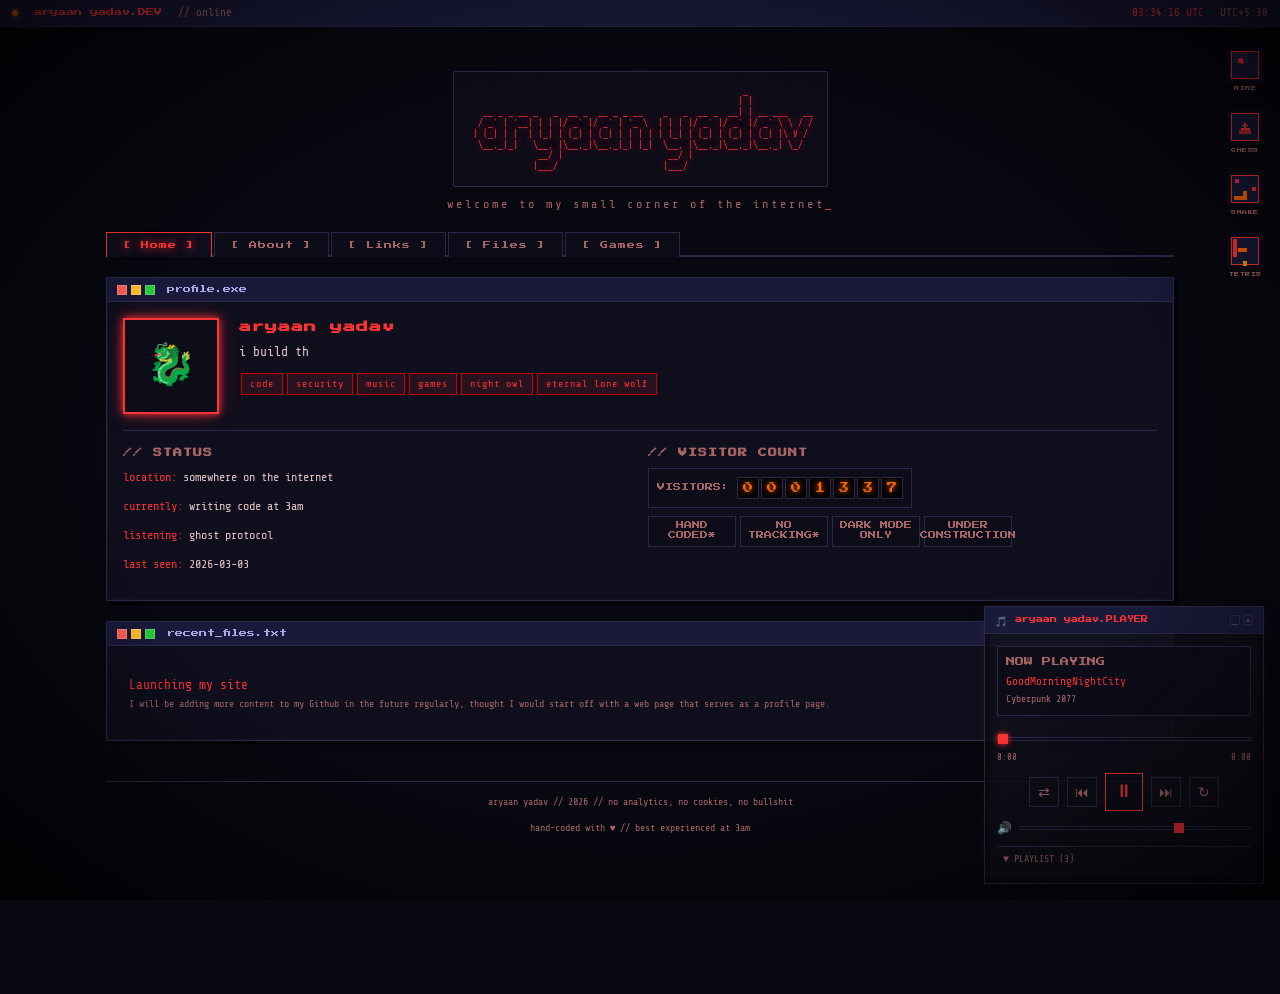
==== commit 00746e84: "Update index.html" ====
--- a/index.html
+++ b/index.html
@@ -5,9 +5,9 @@
   <meta charset="UTF-8" />
   <meta name="viewport" content="width=device-width, initial-scale=1.0" />
   <title>aryaan yadav // personal site</title>
-  <meta name="description" content="aryaan yadav's personal corner of the internet. Code, games, music, and thoughts." />
+  <meta name="description" content="aryaan yadav's personal corner of the internet. Code, media, music, and thoughts." />
   <meta property="og:title" content="aryaan yadav" />
-  <meta property="og:description" content="welcome to my small corner of the internet." />
+  <meta property="og:description" content="Welcome to my website." />
   <meta name="theme-color" content="#ff3333" />
   <link rel="icon" type="image/x-icon" href="/favicon.ico" />
   <link rel="stylesheet" href="style.css" />
@@ -26,11 +26,14 @@
   <div id="loading-screen" aria-hidden="true">
     <canvas id="loading-canvas"></canvas>
     <div id="loading-text">
-      <pre style="font-size:11px;color:#ff3333;text-shadow:0 0 10px #ff3333;line-height:1.2;">   _    ____ _   _  ___  _     ___   ____ ___ _    
-  / \  / ___| \ | |/ _ \| |   / _ \ / ___|_ _/ \   
- / _ \| |   |  \| | | | | |  | | | | |  _ | / _ \  
-/ ___ \ |___| |\  | |_| | |__| |_| | |_| || / ___ \ 
-\/_/\_/\____|_| \_|\___/|_____\___/ \____|___\_/ \_/</pre>
+      <pre style="font-size:11px;color:#ff3333;text-shadow:0 0 10px #ff3333;line-height:1.2;">                                                       _             
+                                                      | |            
+   __ _ _ __ _   _  __ _  __ _ _ __    _   _  __ _  __| | __ ___   __
+  / _` | '__| | | |/ _` |/ _` | '_ \  | | | |/ _` |/ _` |/ _` \ \ / /
+ | (_| | |  | |_| | (_| | (_| | | | | | |_| | (_| | (_| | (_| |\ V / 
+  \__,_|_|   \__, |\__,_|\__,_|_| |_|  \__, |\__,_|\__,_|\__,_| \_/  
+              __/ |                     __/ |                        
+             |___/                     |___/                         </pre>
       <div id="loading-bar-wrap">
         <div id="loading-bar"></div>
       </div>
@@ -56,15 +59,21 @@
     <header class="ascii-header">
       <pre id="ascii-title" class="ascii-art glitch" role="button" tabindex="0" title="go home" style="cursor:pointer"
         onclick="document.querySelector('[data-tab=home]').click()"
-        onkeydown="if(event.key==='Enter')document.querySelector('[data-tab=home]').click()" data-text="   _    ____ _   _  ___  _     ___   ____ ___ _    
-  / \  / ___| \ | |/ _ \| |   / _ \ / ___|_ _/ \   
- / _ \| |   |  \| | | | | |  | | | | |  _ | / _ \  
-/ ___ \ |___| |\  | |_| | |__| |_| | |_| || / ___ \ 
-\/_/\_/\____|_| \_|\___/|_____\___/ \____|___\_/ \_/">   _    ____ _   _  ___  _     ___   ____ ___ _    
-  / \  / ___| \ | |/ _ \| |   / _ \ / ___|_ _/ \   
- / _ \| |   |  \| | | | | |  | | | | |  _ | / _ \  
-/ ___ \ |___| |\  | |_| | |__| |_| | |_| || / ___ \ 
-\/_/\_/\____|_| \_|\___/|_____\___/ \____|___\_/ \_/</pre>
+        onkeydown="if(event.key==='Enter')document.querySelector('[data-tab=home]').click()" data-text="                                                       _             
+                                                      | |            
+   __ _ _ __ _   _  __ _  __ _ _ __    _   _  __ _  __| | __ ___   __
+  / _` | '__| | | |/ _` |/ _` | '_ \  | | | |/ _` |/ _` |/ _` \ \ / /
+ | (_| | |  | |_| | (_| | (_| | | | | | |_| | (_| | (_| | (_| |\ V / 
+  \__,_|_|   \__, |\__,_|\__,_|_| |_|  \__, |\__,_|\__,_|\__,_| \_/  
+              __/ |                     __/ |                        
+             |___/                     |___/                         ">                                                       _             
+                                                      | |            
+   __ _ _ __ _   _  __ _  __ _ _ __    _   _  __ _  __| | __ ___   __
+  / _` | '__| | | |/ _` |/ _` | '_ \  | | | |/ _` |/ _` |/ _` \ \ / /
+ | (_| | |  | |_| | (_| | (_| | | | | | |_| | (_| | (_| | (_| |\ V / 
+  \__,_|_|   \__, |\__,_|\__,_|_| |_|  \__, |\__,_|\__,_|\__,_| \_/  
+              __/ |                     __/ |                        
+             |___/                     |___/                         </pre>
       <div class="header-subtitle">welcome to my small corner of the internet<span>_</span></div>
     </header>
 
@@ -88,7 +97,7 @@
             <span class="win-btn min"></span>
             <span class="win-btn max"></span>
           </div>
-          🐉 profile.exe
+           profile.exe
         </div>
         <div class="window-body">
           <div class="profile-section">
@@ -103,11 +112,10 @@
                 data-text="code · chaos · solitude. somewhere between exploit dev and 3am playlists."></p>
               <div id="profile-tags">
                 <span class="tag">code</span>
-                <span class="tag">security</span>
+                <span class="tag">cybersecurity</span>
                 <span class="tag">music</span>
-                <span class="tag">games</span>
-                <span class="tag">night owl</span>
-                <span class="tag">eternal lone wolf</span>
+                <span class="tag">books</span>
+                <span class="tag">machine learning & ai</span>
               </div>
             </div>
           </div>
@@ -133,8 +141,8 @@
                 <div id="visitor-count" class="counter-digits"></div>
               </div>
               <div class="badges mt-8">
-                <div class="badge">HAND CODED</div>
-                <div class="badge">NO TRACKING</div>
+                <div class="badge">HAND CODED*</div>
+                <div class="badge">NO TRACKING*</div>
                 <div class="badge">DARK MODE ONLY</div>
                 <div class="badge">UNDER CONSTRUCTION</div>
               </div>
@@ -151,7 +159,7 @@
             <span class="win-btn min"></span>
             <span class="win-btn max"></span>
           </div>
-          📁 recent_files.txt
+           recent_files.txt
         </div>
         <div class="window-body">
           <!-- Dynamically populated from localStorage by main.js -->
@@ -250,10 +258,10 @@
             <div style="position:relative;z-index:1;">
               <p><span class="text-primary">aryaan@void</span><span class="text-dim">:</span><span
                   class="text-cyan">~</span><span class="text-dim">$</span> whoami</p>
-              <p class="text-dim" style="margin-bottom:8px;">aryaan yadav — somewhere between hacker and ghost</p>
+              <p class="text-dim" style="margin-bottom:8px;">aryaan yadav — likely learning interesting coding paradigms</p>
               <p><span class="text-primary">aryaan@void</span><span class="text-dim">:</span><span
                   class="text-cyan">~</span><span class="text-dim">$</span> cat interests.txt</p>
-              <p class="text-dim" style="margin-bottom:8px;">RE · exploit dev · game dev · music · systems programming ·
+              <p class="text-dim" style="margin-bottom:8px;">researching backdoors · systems programming ·
                 being offline</p>
               <p>&nbsp;</p>
               <p><span class="text-primary">aryaan@void</span><span class="text-dim">:</span><span
@@ -273,7 +281,7 @@
             <span class="win-btn min"></span>
             <span class="win-btn max"></span>
           </div>
-          🔗 links.html
+           links.html
         </div>
         <div class="window-body">
           <h2 class="mb-8">// MY LINKS</h2>
@@ -305,12 +313,6 @@
             <a href="https://vmfunc.re/" target="_blank" rel="noopener" class="link-item">
               <span class="link-icon">💻</span> vmfunc.re
             </a>
-            <a href="https://nullpt.rs/" target="_blank" rel="noopener" class="link-item">
-              <span class="link-icon">🔮</span> nullpt.rs
-            </a>
-            <a href="https://ud2.rip/" target="_blank" rel="noopener" class="link-item">
-              <span class="link-icon">⚡</span> ud2.rip
-            </a>
           </div>
 
           <hr class="divider" />
@@ -320,13 +322,6 @@
             <a href="https://archive.org" target="_blank" rel="noopener" class="link-item">
               <span class="link-icon">📚</span> Internet Archive
             </a>
-            <a href="https://1337x.to/" target="_blank" rel="noopener" class="link-item">
-              <span class="link-icon">🌊</span> 1337x
-            </a>
-            <a href="https://web.archive.org/web/20060618091650/http://messenger.msn.com/" target="_blank"
-              rel="noopener" class="link-item">
-              <span class="link-icon">💬</span> MSN (archived)
-            </a>
           </div>
         </div>
       </div>
@@ -354,7 +349,7 @@
             <span class="win-btn min"></span>
             <span class="win-btn max"></span>
           </div>
-          📁 /files
+           /files
         </div>
         <div class="window-body">
           <p class="text-dim" style="font-size:12px; margin-bottom:16px;">
@@ -377,7 +372,7 @@
             <span class="win-btn min"></span>
             <span class="win-btn max"></span>
           </div>
-          🎮 games.exe
+           games.exe
         </div>
         <div class="window-body">
           <p class="text-dim" style="font-size:12px; margin-bottom:16px;">
@@ -585,3 +580,4 @@
 </body>
 
 </html>
+
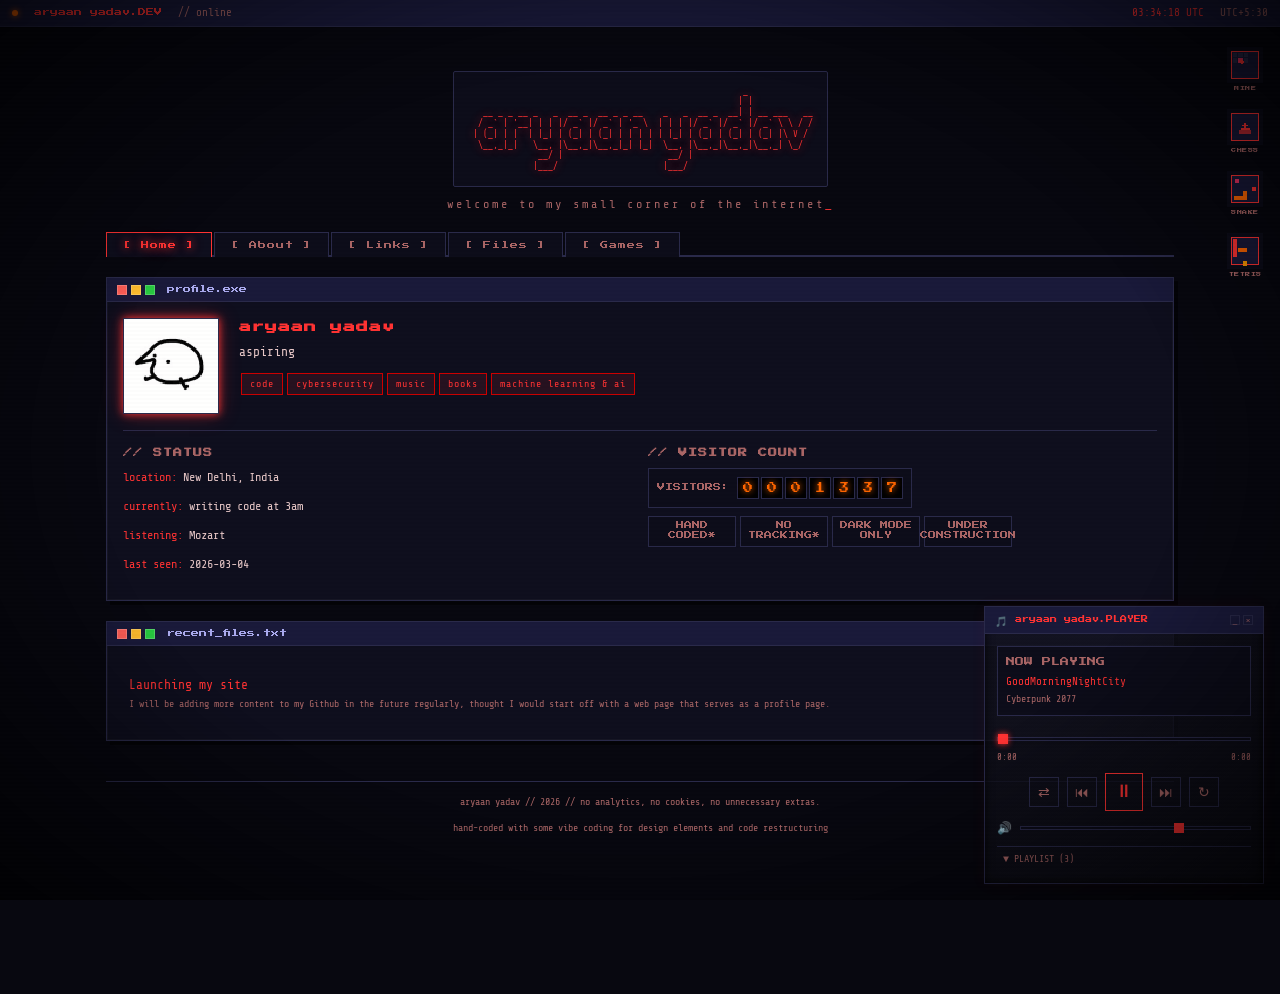
==== commit 7cdf15f4: "Update index.html" ====
--- a/index.html
+++ b/index.html
@@ -517,7 +517,7 @@
 
     <!-- Footer -->
     <footer class="site-footer">
-      <p>aryaan yadav // <span id="footer-year">2026</span> // no analytics, no cookies, no bullshit</p>
+      <p>aryaan yadav // <span id="footer-year">2026</span> // no analytics, no cookies, no unnecessary extras.</p>
       <p style="margin-top:4px;" id="footer-tagline">hand-coded with ♥ // best experienced at 3am</p>
       <!-- Hidden admin link — not linked anywhere visible -->
       <a href="admin/" style="opacity:0;font-size:1px;pointer-events:none;" tabindex="-1" aria-hidden="true">.</a>
@@ -581,3 +581,4 @@
 
 </html>
 
+
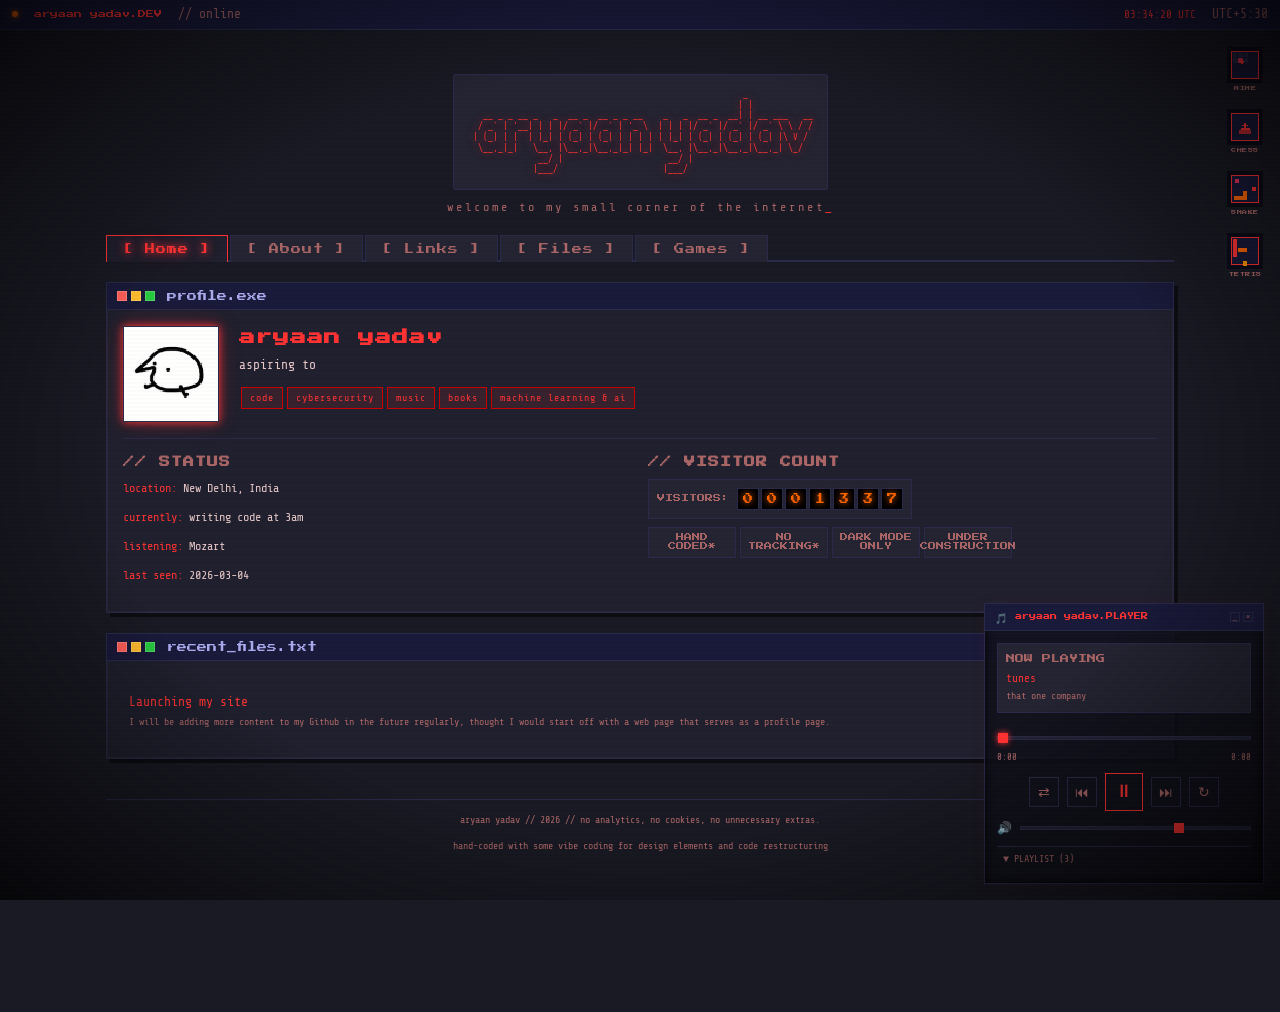
==== commit 1a39d17e: "Update index.html" ====
--- a/index.html
+++ b/index.html
@@ -39,6 +39,9 @@
       </div>
       <div id="loading-msg" style="font-family:monospace;font-size:11px;color:#ff3333;margin-top:8px;">INITIALIZING...
       </div>
+      <button id="continue-btn"
+        style="display:none; margin: 16px auto 0; font-family: var(--font-pixel); font-size: 10px; background: transparent; border: 1px solid var(--primary); color: var(--primary); padding: 10px; cursor: pointer; letter-spacing: 2px; transition: all 0.15s;">[
+        CONTINUE TO SITE ]</button>
     </div>
   </div>
 
@@ -582,3 +585,4 @@
 </html>
 
 
+
--- a/style.css
+++ b/style.css
@@ -7,10 +7,10 @@
 
 /* ─── Variables ──────────────────────────────────────── */
 :root {
-  --bg: #080810;
-  --bg2: #0d0d1a;
-  --bg3: #12121f;
-  --panel: #0f0f1e;
+  --bg: #1a1a24;
+  --bg2: #242432;
+  --bg3: #2a2a3a;
+  --panel: #20202e;
   --border: #2a2a4a;
   --border-hi: #4040aa;
   --primary: #ff3333;
@@ -51,7 +51,7 @@
   background: var(--bg);
   color: var(--text);
   font-family: var(--font-mono);
-  font-size: 14px;
+  font-size: 16px;
   line-height: 1.6;
   min-height: 100%;
   overflow-x: hidden;
@@ -110,20 +110,20 @@
 }
 
 h1 {
-  font-size: clamp(10px, 2vw, 14px);
+  font-size: clamp(14px, 2.5vw, 20px);
   color: var(--primary);
   letter-spacing: 2px;
 }
 
 h2 {
-  font-size: clamp(9px, 1.5vw, 12px);
+  font-size: clamp(12px, 2vw, 16px);
   color: var(--cyan);
   letter-spacing: 1px;
   margin-bottom: 12px;
 }
 
 h3 {
-  font-size: 9px;
+  font-size: 11px;
   color: var(--text-dim);
   letter-spacing: 1px;
 }
@@ -358,7 +358,7 @@
   padding: 4px 12px;
   background: var(--title-bar);
   border-bottom: 1px solid var(--border);
-  font-size: 11px;
+  font-size: 13px;
   color: var(--text-dim);
   font-family: var(--font-mono);
   position: sticky;
@@ -416,7 +416,7 @@
 
 .nav-tab {
   font-family: var(--font-pixel);
-  font-size: 8px;
+  font-size: 10px;
   padding: 8px 16px;
   background: var(--bg2);
   border: 1px solid var(--border);
@@ -487,7 +487,7 @@
   background: var(--title-bar);
   border-bottom: 1px solid var(--border);
   font-family: var(--font-pixel);
-  font-size: 8px;
+  font-size: 10px;
   color: var(--title-text);
   user-select: none;
 }
@@ -1572,4 +1572,4 @@
 .phile-date {
   white-space: nowrap;
   font-size: 11px;
-}
+}
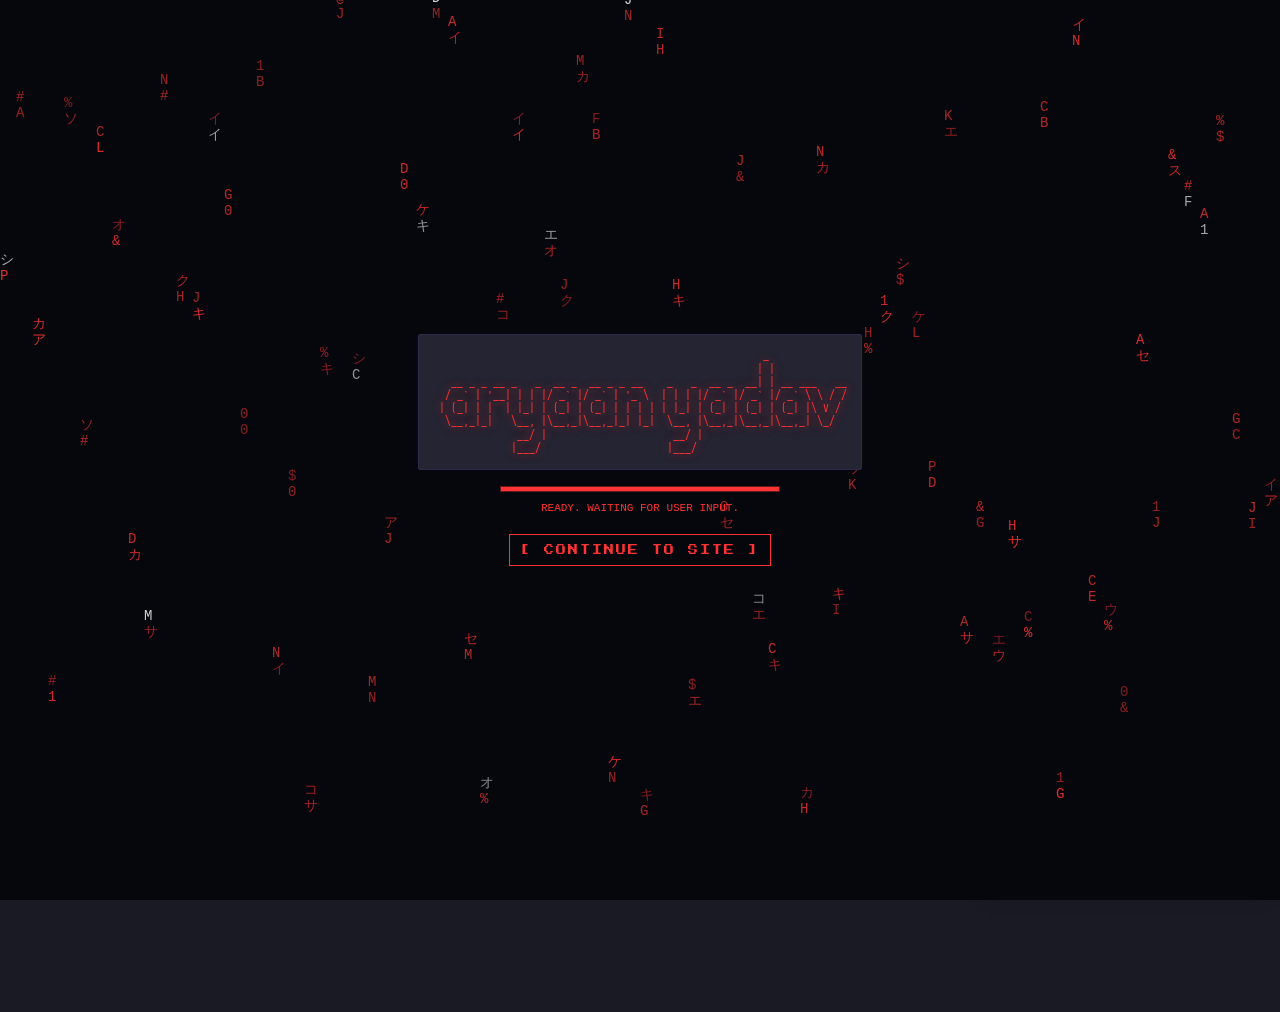
==== commit 42db1a2b: "Add files via upload" ====
--- a/index.html
+++ b/index.html
@@ -5,7 +5,8 @@
   <meta charset="UTF-8" />
   <meta name="viewport" content="width=device-width, initial-scale=1.0" />
   <title>aryaan yadav // personal site</title>
-  <meta name="description" content="aryaan yadav's personal corner of the internet. Code, media, music, and thoughts." />
+  <meta name="description"
+    content="aryaan yadav's personal corner of the internet. Code, media, music, and thoughts." />
   <meta property="og:title" content="aryaan yadav" />
   <meta property="og:description" content="Welcome to my website." />
   <meta name="theme-color" content="#ff3333" />
@@ -100,11 +101,12 @@
             <span class="win-btn min"></span>
             <span class="win-btn max"></span>
           </div>
-           profile.exe
+          profile.exe
         </div>
         <div class="window-body">
           <div class="profile-section">
-            <div class="profile-avatar" title="aryaan yadav" style="overflow:-moz-hidden-unscrollable; overflow:hidden;">
+            <div class="profile-avatar" title="aryaan yadav"
+              style="overflow:-moz-hidden-unscrollable; overflow:hidden;">
               <span id="home-avatar-emoji">🐉</span>
               <img id="home-avatar-img" src="" style="display:none;width:100%;height:100%;object-fit:cover;"
                 alt="avatar" />
@@ -162,7 +164,7 @@
             <span class="win-btn min"></span>
             <span class="win-btn max"></span>
           </div>
-           recent_files.txt
+          recent_files.txt
         </div>
         <div class="window-body">
           <!-- Dynamically populated from localStorage by main.js -->
@@ -195,7 +197,8 @@
               style="width:80px; height:80px; object-fit:cover; border:1px solid var(--border); border-radius:2px; display:none;"
               alt="avatar" />
             <div>
-              <p id="about-intro-text">handle: <span class="text-primary">aryaan yadav</span>. you found my little corner
+              <p id="about-intro-text">handle: <span class="text-primary">aryaan yadav</span>. you found my little
+                corner
                 of the web.</p>
               <p id="about-interests-text">interests: <span class="text-cyan">security research</span> · <span
                   class="text-cyan">reverse engineering</span> · <span class="text-cyan">low-level systems</span> ·
@@ -261,7 +264,8 @@
             <div style="position:relative;z-index:1;">
               <p><span class="text-primary">aryaan@void</span><span class="text-dim">:</span><span
                   class="text-cyan">~</span><span class="text-dim">$</span> whoami</p>
-              <p class="text-dim" style="margin-bottom:8px;">aryaan yadav — likely learning interesting coding paradigms</p>
+              <p class="text-dim" style="margin-bottom:8px;">aryaan yadav — likely learning interesting coding paradigms
+              </p>
               <p><span class="text-primary">aryaan@void</span><span class="text-dim">:</span><span
                   class="text-cyan">~</span><span class="text-dim">$</span> cat interests.txt</p>
               <p class="text-dim" style="margin-bottom:8px;">researching backdoors · systems programming ·
@@ -284,7 +288,7 @@
             <span class="win-btn min"></span>
             <span class="win-btn max"></span>
           </div>
-           links.html
+          links.html
         </div>
         <div class="window-body">
           <h2 class="mb-8">// MY LINKS</h2>
@@ -352,7 +356,7 @@
             <span class="win-btn min"></span>
             <span class="win-btn max"></span>
           </div>
-           /files
+          /files
         </div>
         <div class="window-body">
           <p class="text-dim" style="font-size:12px; margin-bottom:16px;">
@@ -375,7 +379,7 @@
             <span class="win-btn min"></span>
             <span class="win-btn max"></span>
           </div>
-           games.exe
+          games.exe
         </div>
         <div class="window-body">
           <p class="text-dim" style="font-size:12px; margin-bottom:16px;">
@@ -531,7 +535,7 @@
   <div id="music-player">
     <div class="player-title-bar" id="player-drag-handle">
       <span class="player-icon">🎵</span>
-      <span>aryaan yadav.PLAYER</span>
+      <span>WINAMP.EXE</span>
       <div class="player-win-btns">
         <button id="player-min-btn" title="Minimize">_</button>
         <button id="player-close-btn" title="Hide">×</button>
@@ -544,6 +548,8 @@
         <div class="np-artist" id="np-artist">—</div>
       </div>
 
+      <div class="winamp-eq" id="winamp-eq"></div>
+
       <div class="progress-container">
         <input type="range" class="progress-bar" id="progress-bar" min="0" max="100" value="0" />
         <div class="time-display">
@@ -582,7 +588,4 @@
   </script>
 </body>
 
-</html>
-
-
-
+</html>
--- a/style.css
+++ b/style.css
@@ -71,6 +71,38 @@
   pointer-events: none;
   z-index: 9999;
   opacity: var(--scanline-opacity);
+  animation: crt-flicker 8s ease-in-out infinite;
+}
+
+@keyframes crt-flicker {
+
+  0%,
+  100% {
+    opacity: 0.04;
+  }
+
+  50% {
+    opacity: 0.06;
+  }
+
+  92% {
+    opacity: 0.03;
+  }
+
+  94% {
+    opacity: 0.07;
+  }
+
+  96% {
+    opacity: 0.04;
+  }
+}
+
+@media (prefers-reduced-motion: reduce) {
+  body::before {
+    animation: none;
+    opacity: 0.03;
+  }
 }
 
 /* CRT vignette */
@@ -1572,4 +1604,426 @@
 .phile-date {
   white-space: nowrap;
   font-size: 11px;
+}
+
+/* ═══════════════════════════════════════════════════════
+   EASTER EGG CLASSES (RED THEME)
+   ═══════════════════════════════════════════════════════ */
+
+/* Konami code — heavy glitch mode */
+body.glitch-mode {
+  animation: glitch-shake 0.15s infinite;
+}
+
+body.glitch-mode * {
+  text-shadow: -2px 0 #ff3366, 2px 0 #ff9900 !important;
+}
+
+body.glitch-mode::before {
+  opacity: 0.15 !important;
+  background: repeating-linear-gradient(0deg,
+      transparent, transparent 1px,
+      rgba(255, 51, 102, 0.1) 1px, rgba(255, 51, 102, 0.1) 2px) !important;
+}
+
+@keyframes glitch-shake {
+  0% {
+    transform: translate(0);
+  }
+
+  20% {
+    transform: translate(-3px, 2px);
+  }
+
+  40% {
+    transform: translate(2px, -1px);
+  }
+
+  60% {
+    transform: translate(-1px, -3px);
+  }
+
+  80% {
+    transform: translate(3px, 1px);
+  }
+
+  100% {
+    transform: translate(0);
+  }
+}
+
+/* "matrix" keyword — red monochrome */
+body.matrix-mode,
+body.matrix-mode * {
+  color: #ff3333 !important;
+  border-color: #ff3333 !important;
+}
+
+body.matrix-mode {
+  background: #000 !important;
+}
+
+/* "hack" keyword — ACCESS GRANTED overlay */
+.hack-overlay {
+  position: fixed;
+  inset: 0;
+  background: rgba(0, 0, 0, 0.92);
+  z-index: 99999;
+  display: flex;
+  flex-direction: column;
+  align-items: center;
+  justify-content: center;
+  pointer-events: none;
+  animation: hack-fade 2.5s ease forwards;
+}
+
+.hack-overlay .hack-text {
+  font-family: var(--font-pixel);
+  font-size: 18px;
+  color: #ff3333;
+  text-shadow: 0 0 20px #ff3333, 0 0 40px #ff3333;
+  letter-spacing: 6px;
+}
+
+.hack-overlay .hack-sub {
+  font-family: var(--font-mono);
+  font-size: 11px;
+  color: #ff3333;
+  opacity: 0.6;
+  margin-top: 12px;
+}
+
+@keyframes hack-fade {
+
+  0%,
+  70% {
+    opacity: 1;
+  }
+
+  100% {
+    opacity: 0;
+  }
+}
+
+/* ═══════════════════════════════════════════════════════
+   MARKDOWN CONTENT STYLES
+   ═══════════════════════════════════════════════════════ */
+.md-content h1,
+.md-content h2,
+.md-content h3 {
+  color: var(--primary);
+  margin: 20px 0 8px;
+  font-family: var(--font-pixel);
+}
+
+.md-content h1 {
+  font-size: 16px;
+}
+
+.md-content h2 {
+  font-size: 13px;
+}
+
+.md-content h3 {
+  font-size: 11px;
+  color: var(--accent);
+}
+
+.md-content p {
+  font-size: 13px;
+  line-height: 1.7;
+  margin-bottom: 12px;
+  color: var(--text);
+}
+
+.md-content code {
+  background: var(--bg2);
+  border: 1px solid var(--border);
+  color: var(--primary);
+  padding: 1px 6px;
+  font-family: var(--font-mono);
+  font-size: 11px;
+}
+
+.md-content pre {
+  background: var(--bg);
+  border: 1px solid var(--border);
+  padding: 12px;
+  overflow-x: auto;
+  margin: 12px 0;
+  position: relative;
+}
+
+.md-content pre code {
+  background: none;
+  border: none;
+  padding: 0;
+  color: var(--green);
+  font-size: 11px;
+  line-height: 1.6;
+}
+
+.md-content blockquote {
+  border-left: 3px solid var(--primary-dim);
+  padding: 8px 14px;
+  margin: 12px 0;
+  color: var(--text-dim);
+  font-style: italic;
+  background: rgba(255, 51, 51, 0.03);
+}
+
+.md-content ul,
+.md-content ol {
+  padding-left: 20px;
+  margin: 8px 0;
+  color: var(--text);
+  font-size: 13px;
+  line-height: 1.7;
+}
+
+.md-content hr {
+  border: none;
+  border-top: 1px dashed var(--border);
+  margin: 16px 0;
+}
+
+.md-content strong {
+  color: var(--accent);
+}
+
+.md-content em {
+  color: var(--text-dim);
+}
+
+.md-content a {
+  color: var(--primary);
+  text-decoration: underline;
+}
+
+.md-content a:hover {
+  color: var(--accent);
+}
+
+/* ═══════════════════════════════════════════════════════
+   WINAMP 2.x MUSIC PLAYER SKIN (RED THEME)
+   ═══════════════════════════════════════════════════════ */
+#music-player {
+  background: #232323;
+  border: 2px outset #444;
+  box-shadow: inset 1px 1px 0 #555, inset -1px -1px 0 #111, 0 4px 20px rgba(0, 0, 0, 0.6);
+  animation: none;
+  width: 275px;
+}
+
+.player-title-bar {
+  background: linear-gradient(180deg, #4a2020 0%, #2a0e0e 100%);
+  border-bottom: 1px solid #111;
+  padding: 3px 6px;
+  font-size: 7px;
+  color: #ffcccc;
+  letter-spacing: 1px;
+}
+
+.player-win-btns button {
+  background: linear-gradient(180deg, #555 0%, #333 100%);
+  border: 1px outset #666;
+  color: #ccc;
+  width: 9px;
+  height: 9px;
+  font-size: 7px;
+}
+
+.player-win-btns button:hover {
+  background: linear-gradient(180deg, #666 0%, #444 100%);
+  border-color: #ff3333;
+  color: #ff3333;
+}
+
+.player-body {
+  padding: 4px 6px 8px;
+  background: #1b1b1b;
+}
+
+/* LCD display */
+.now-playing {
+  background: #000;
+  border: 2px inset #333;
+  padding: 6px 8px;
+  margin-bottom: 6px;
+  position: relative;
+  overflow: hidden;
+}
+
+.now-playing::before {
+  content: '';
+  position: absolute;
+  inset: 0;
+  background: repeating-linear-gradient(0deg,
+      transparent, transparent 1px,
+      rgba(255, 51, 51, 0.03) 1px, rgba(255, 51, 51, 0.03) 2px);
+  pointer-events: none;
+}
+
+.np-label {
+  font-size: 7px;
+  color: #ff3333;
+  font-family: var(--font-pixel);
+  text-shadow: 0 0 4px #ff3333;
+}
+
+.np-track {
+  color: #ff3333;
+  font-size: 11px;
+  text-shadow: 0 0 6px #ff3333;
+  font-family: var(--font-mono);
+}
+
+.np-artist {
+  color: #cc2222;
+  font-size: 9px;
+  text-shadow: 0 0 3px #cc2222;
+}
+
+/* Winamp EQ visualizer */
+.winamp-eq {
+  display: flex;
+  align-items: flex-end;
+  gap: 1px;
+  height: 20px;
+  background: #000;
+  border: 1px inset #333;
+  padding: 2px;
+  margin-bottom: 6px;
+}
+
+.winamp-eq .eq-bar {
+  flex: 1;
+  background: linear-gradient(0deg, #ff3333 0%, #ff6600 60%, #ffcc00 100%);
+  min-width: 3px;
+  transition: height 0.08s linear;
+}
+
+/* Progress bar — Winamp red */
+.progress-bar {
+  background: #000;
+  border: 1px inset #333;
+  height: 6px;
+}
+
+.progress-bar::-webkit-slider-thumb {
+  background: #ff3333;
+  box-shadow: 0 0 4px #ff3333;
+  width: 8px;
+  height: 12px;
+  border-radius: 0;
+}
+
+.time-display {
+  font-size: 8px;
+  color: #ff3333;
+  font-family: var(--font-pixel);
+  text-shadow: 0 0 3px #ff3333;
+}
+
+/* Beveled control buttons */
+.ctrl-btn {
+  background: linear-gradient(180deg, #444 0%, #222 100%);
+  border: 1px outset #555;
+  color: #ccc;
+  font-size: 12px;
+  width: 26px;
+  height: 26px;
+}
+
+.ctrl-btn:hover {
+  background: linear-gradient(180deg, #555 0%, #333 100%);
+  color: #ff3333;
+  border-color: #ff3333;
+  box-shadow: 0 0 6px rgba(255, 51, 51, 0.3);
+}
+
+.ctrl-btn:active {
+  border-style: inset;
+  background: linear-gradient(180deg, #222 0%, #333 100%);
+}
+
+.ctrl-btn.play-pause {
+  width: 32px;
+  height: 32px;
+  font-size: 16px;
+  border-color: #ff3333;
+  color: #ff3333;
+}
+
+.ctrl-btn.active {
+  color: #ffcc00;
+  border-color: #ffcc00;
+}
+
+/* Volume — Winamp style */
+.volume-row {
+  margin-top: 4px;
+}
+
+.volume-icon {
+  color: #ff3333;
+  font-size: 10px;
+}
+
+.volume-slider {
+  background: #000;
+  border: 1px inset #333;
+  height: 4px;
+}
+
+.volume-slider::-webkit-slider-thumb {
+  background: #ff3333;
+  width: 8px;
+  height: 10px;
+}
+
+/* Playlist — dark Winamp style */
+.playlist-toggle {
+  background: linear-gradient(180deg, #333 0%, #1a1a1a 100%);
+  border: 1px outset #444;
+  border-top: 1px solid #111;
+  color: #ff3333;
+  font-size: 8px;
+  font-family: var(--font-pixel);
+  text-shadow: 0 0 3px #ff3333;
+  padding: 4px 8px;
+  margin-top: 4px;
+}
+
+.playlist-toggle:hover {
+  color: #ff6600;
+}
+
+.playlist {
+  background: #000;
+  border: 1px inset #333;
+  margin-top: 2px;
+}
+
+.playlist-item {
+  font-size: 10px;
+  color: #cc2222;
+  padding: 4px 8px;
+  border-bottom: 1px solid #111;
+}
+
+.playlist-item:hover {
+  background: #2a0e0e;
+  color: #ff3333;
+}
+
+.playlist-item.current {
+  color: #fff;
+  background: #3a1a1a;
+}
+
+.playlist-item.current::before {
+  content: '▶';
+  font-size: 7px;
+  color: #ff3333;
 }
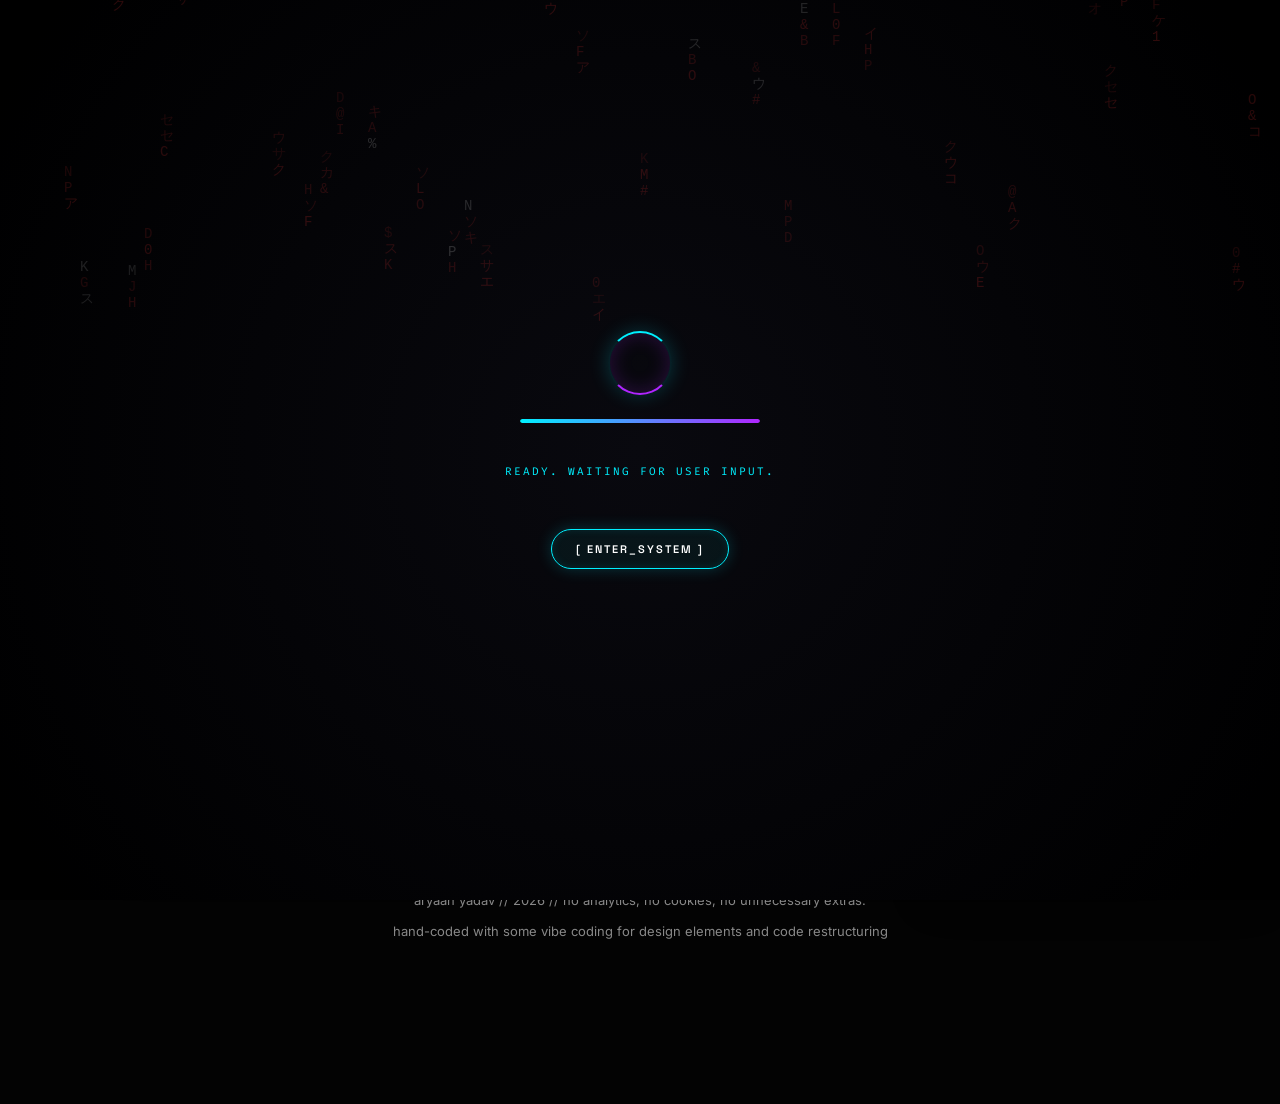
==== commit a265b99e: "Theme updates" ====
--- a/index.html
+++ b/index.html
@@ -27,22 +27,18 @@
   <div id="loading-screen" aria-hidden="true">
     <canvas id="loading-canvas"></canvas>
     <div id="loading-text">
-      <pre style="font-size:11px;color:#ff3333;text-shadow:0 0 10px #ff3333;line-height:1.2;">                                                       _             
-                                                      | |            
-   __ _ _ __ _   _  __ _  __ _ _ __    _   _  __ _  __| | __ ___   __
-  / _` | '__| | | |/ _` |/ _` | '_ \  | | | |/ _` |/ _` |/ _` \ \ / /
- | (_| | |  | |_| | (_| | (_| | | | | | |_| | (_| | (_| | (_| |\ V / 
-  \__,_|_|   \__, |\__,_|\__,_|_| |_|  \__, |\__,_|\__,_|\__,_| \_/  
-              __/ |                     __/ |                        
-             |___/                     |___/                         </pre>
+      <div class="cyber-spinner"></div>
+
       <div id="loading-bar-wrap">
         <div id="loading-bar"></div>
       </div>
-      <div id="loading-msg" style="font-family:monospace;font-size:11px;color:#ff3333;margin-top:8px;">INITIALIZING...
+      <div id="loading-msg"
+        style="font-family: var(--font-mono); font-size: 11px; color: var(--accent); margin-top: 16px; letter-spacing: 2px;">
+        SYS.INITIALIZING...
       </div>
       <button id="continue-btn"
-        style="display:none; margin: 16px auto 0; font-family: var(--font-pixel); font-size: 10px; background: transparent; border: 1px solid var(--primary); color: var(--primary); padding: 10px; cursor: pointer; letter-spacing: 2px; transition: all 0.15s;">[
-        CONTINUE TO SITE ]</button>
+        style="display:none; margin: 24px auto 0; font-family: var(--font-pixel); font-size: 11px; font-weight: 600; background: rgba(0, 240, 255, 0.05); border: 1px solid var(--accent); color: var(--text-bright); padding: 12px 24px; cursor: pointer; letter-spacing: 2px; border-radius: 24px; transition: all 0.3s cubic-bezier(0.2, 0.8, 0.2, 1); box-shadow: 0 0 16px rgba(0, 240, 255, 0.2), inset 0 0 8px rgba(0, 240, 255, 0.1);">[
+        ENTER_SYSTEM ]</button>
     </div>
   </div>
 
@@ -101,7 +97,7 @@
             <span class="win-btn min"></span>
             <span class="win-btn max"></span>
           </div>
-          profile.exe
+          SYS.PROFILE
         </div>
         <div class="window-body">
           <div class="profile-section">
@@ -164,7 +160,7 @@
             <span class="win-btn min"></span>
             <span class="win-btn max"></span>
           </div>
-          recent_files.txt
+          SYS.FILES_RECENT
         </div>
         <div class="window-body">
           <!-- Dynamically populated from localStorage by main.js -->
@@ -183,7 +179,7 @@
             <span class="win-btn min"></span>
             <span class="win-btn max"></span>
           </div>
-          📄 readme.txt
+          SYS.ABOUT
         </div>
         <div class="window-body">
           <pre style="font-size:11px; color:var(--primary); margin-bottom:16px;">
@@ -288,7 +284,7 @@
             <span class="win-btn min"></span>
             <span class="win-btn max"></span>
           </div>
-          links.html
+          SYS.LINKS
         </div>
         <div class="window-body">
           <h2 class="mb-8">// MY LINKS</h2>
@@ -356,7 +352,7 @@
             <span class="win-btn min"></span>
             <span class="win-btn max"></span>
           </div>
-          /files
+          SYS.FILES_ALL
         </div>
         <div class="window-body">
           <p class="text-dim" style="font-size:12px; margin-bottom:16px;">
@@ -379,7 +375,7 @@
             <span class="win-btn min"></span>
             <span class="win-btn max"></span>
           </div>
-          games.exe
+          SYS.GAMES
         </div>
         <div class="window-body">
           <p class="text-dim" style="font-size:12px; margin-bottom:16px;">
@@ -390,35 +386,16 @@
               <span class="game-card-icon win98-icon" aria-label="Minesweeper">
                 <svg viewBox="0 0 32 32" width="48" height="48" shape-rendering="crispEdges">
                   <!-- Win98-style icon: Minesweeper -->
-                  <rect width="32" height="32" fill="#0d0d1a" />
-                  <!-- Icon body -->
-                  <rect x="4" y="4" width="24" height="24" fill="#1a1a3a" stroke="#ff3333" stroke-width="1" />
-                  <!-- grid cells -->
-                  <rect x="5" y="5" width="4" height="4" fill="#2a2a4a" />
-                  <rect x="10" y="5" width="4" height="4" fill="#2a2a4a" />
-                  <rect x="15" y="5" width="4" height="4" fill="#2a2a4a" />
-                  <rect x="20" y="5" width="4" height="4" fill="#2a2a4a" />
-                  <rect x="25" y="5" width="2" height="4" fill="#2a2a4a" />
-                  <rect x="5" y="10" width="4" height="4" fill="#2a2a4a" />
-                  <rect x="10" y="10" width="4" height="4" fill="#ff3366" opacity="0.9" />
-                  <rect x="15" y="10" width="4" height="4" fill="#2a2a4a" />
-                  <rect x="20" y="10" width="4" height="4" fill="#2a2a4a" />
-                  <rect x="5" y="15" width="4" height="4" fill="#2a2a4a" />
-                  <rect x="10" y="15" width="4" height="4" fill="#2a2a4a" />
-                  <rect x="15" y="15" width="4" height="4" fill="#ff3366" opacity="0.9" />
-                  <rect x="20" y="15" width="4" height="4" fill="#2a2a4a" />
-                  <rect x="5" y="20" width="4" height="4" fill="#2a2a4a" />
-                  <rect x="10" y="20" width="4" height="4" fill="#2a2a4a" />
-                  <rect x="15" y="20" width="4" height="4" fill="#2a2a4a" />
-                  <rect x="20" y="20" width="4" height="4" fill="#ff3366" opacity="0.9" />
-                  <!-- mine dot -->
-                  <circle cx="13" cy="13" r="2" fill="#ff3333" />
-                  <circle cx="18" cy="18" r="2" fill="#ff3333" />
-                  <!-- border highlight -->
-                  <rect x="4" y="4" width="24" height="1" fill="rgba(255,255,255,0.2)" />
-                  <rect x="4" y="4" width="1" height="24" fill="rgba(255,255,255,0.2)" />
-                  <rect x="4" y="27" width="24" height="1" fill="rgba(0,0,0,0.4)" />
-                  <rect x="27" y="4" width="1" height="24" fill="rgba(0,0,0,0.4)" />
+                  <rect width="32" height="32" fill="transparent" />
+                  <!-- glowing border -->
+                  <rect x="2" y="2" width="28" height="28" fill="rgba(0,0,0,0.3)" stroke="var(--accent)"
+                    stroke-width="1.5" rx="4" />
+                  <rect x="5" y="10" width="4" height="4" fill="var(--accent2)" />
+                  <rect x="15" y="15" width="4" height="4" fill="var(--accent2)" />
+                  <rect x="20" y="20" width="4" height="4" fill="var(--accent2)" />
+                  <!-- mine dots -->
+                  <circle cx="13" cy="13" r="3" fill="var(--accent)" filter="drop-shadow(0 0 4px var(--accent))" />
+                  <circle cx="18" cy="18" r="3" fill="var(--accent)" filter="drop-shadow(0 0 4px var(--accent))" />
                 </svg>
               </span>
               <h3>MINESWEEPER</h3>
@@ -427,33 +404,16 @@
             <a href="games/chess.html" class="game-card">
               <span class="game-card-icon win98-icon" aria-label="Chess">
                 <svg viewBox="0 0 32 32" width="48" height="48" shape-rendering="crispEdges">
-                  <rect width="32" height="32" fill="#0d0d1a" />
-                  <rect x="4" y="4" width="24" height="24" fill="#1a1a3a" stroke="#ff3333" stroke-width="1" />
-                  <!-- checkerboard -->
-                  <rect x="5" y="5" width="3" height="3" fill="#2a2a4a" />
-                  <rect x="8" y="5" width="3" height="3" fill="#0d0d1a" />
-                  <rect x="11" y="5" width="3" height="3" fill="#2a2a4a" />
-                  <rect x="14" y="5" width="3" height="3" fill="#0d0d1a" />
-                  <rect x="17" y="5" width="3" height="3" fill="#2a2a4a" />
-                  <rect x="20" y="5" width="3" height="3" fill="#0d0d1a" />
-                  <rect x="23" y="5" width="3" height="3" fill="#2a2a4a" />
-                  <rect x="5" y="8" width="3" height="3" fill="#0d0d1a" />
-                  <rect x="8" y="8" width="3" height="3" fill="#2a2a4a" />
-                  <rect x="11" y="8" width="3" height="3" fill="#0d0d1a" />
-                  <rect x="14" y="8" width="3" height="3" fill="#2a2a4a" />
-                  <rect x="17" y="8" width="3" height="3" fill="#0d0d1a" />
-                  <rect x="20" y="8" width="3" height="3" fill="#2a2a4a" />
-                  <rect x="23" y="8" width="3" height="3" fill="#0d0d1a" />
-                  <!-- king piece -->
-                  <rect x="13" y="14" width="6" height="1" fill="#ff3333" />
-                  <rect x="15" y="12" width="2" height="5" fill="#ff3333" />
-                  <rect x="12" y="17" width="8" height="2" fill="#ff3333" />
-                  <rect x="11" y="19" width="10" height="3" fill="#ff3333" opacity="0.7" />
-                  <!-- top cross -->
-                  <rect x="15" y="11" width="2" height="1" fill="#fff" />
-                  <rect x="14" y="12" width="4" height="1" fill="#fff" opacity="0.7" />
-                  <rect x="4" y="4" width="24" height="1" fill="rgba(255,255,255,0.2)" />
-                  <rect x="4" y="4" width="1" height="24" fill="rgba(255,255,255,0.2)" />
+                  <rect width="32" height="32" fill="transparent" />
+                  <rect x="2" y="2" width="28" height="28" fill="rgba(0,0,0,0.3)" stroke="var(--accent)"
+                    stroke-width="1.5" rx="4" />
+                  <!-- king piece stylized -->
+                  <path
+                    d="M 13 14 L 19 14 L 19 15 L 13 15 Z M 15 12 L 17 12 L 17 17 L 15 17 Z M 12 17 L 20 17 L 20 19 L 12 19 Z M 11 19 L 21 19 L 21 22 L 11 22 Z"
+                    fill="none" stroke="var(--accent2)" stroke-width="1.5"
+                    filter="drop-shadow(0 0 6px var(--accent2))" />
+                  <!-- top cross stylized -->
+                  <path d="M 16 11 L 16 12 M 15 11.5 L 17 11.5" stroke="var(--accent)" stroke-width="1.5" />
                 </svg>
               </span>
               <h3>CHESS</h3>
@@ -462,24 +422,17 @@
             <a href="games/snake.html" class="game-card">
               <span class="game-card-icon win98-icon" aria-label="Snake">
                 <svg viewBox="0 0 32 32" width="48" height="48" shape-rendering="crispEdges">
-                  <rect width="32" height="32" fill="#0d0d1a" />
-                  <rect x="4" y="4" width="24" height="24" fill="#1a1a3a" stroke="#ff3333" stroke-width="1" />
-                  <!-- snake body -->
-                  <rect x="6" y="24" width="4" height="4" fill="#ff6600" />
-                  <rect x="10" y="24" width="4" height="4" fill="#ff6600" />
-                  <rect x="14" y="24" width="4" height="4" fill="#ff6600" />
-                  <rect x="14" y="20" width="4" height="4" fill="#ff6600" />
-                  <rect x="14" y="16" width="4" height="4" fill="#ff6600" />
-                  <rect x="14" y="12" width="4" height="4" fill="#ff6600" />
-                  <rect x="18" y="12" width="4" height="4" fill="#ff6600" />
-                  <rect x="22" y="12" width="4" height="4" fill="#ff3333" /><!-- head -->
-                  <!-- eye -->
-                  <rect x="24" y="13" width="1" height="1" fill="#0d0d1a" />
+                  <rect width="32" height="32" fill="transparent" />
+                  <rect x="2" y="2" width="28" height="28" fill="rgba(0,0,0,0.3)" stroke="var(--accent)"
+                    stroke-width="1.5" rx="4" />
+                  <!-- snake path neon -->
+                  <path d="M 6 24 L 16 24 L 16 14 L 22 14" fill="none" stroke="var(--accent2)" stroke-width="3"
+                    stroke-linecap="round" stroke-linejoin="round" filter="drop-shadow(0 0 4px var(--accent2))" />
+                  <!-- head / eye -->
+                  <circle cx="23" cy="14" r="2.5" fill="var(--accent)" filter="drop-shadow(0 0 4px var(--accent))" />
+                  <circle cx="23.5" cy="13.5" r="0.5" fill="#000" />
                   <!-- food -->
-                  <rect x="7" y="7" width="4" height="4" fill="#ff3366" opacity="0.9" />
-                  <rect x="8" y="8" width="2" height="2" fill="#ff9900" />
-                  <rect x="4" y="4" width="24" height="1" fill="rgba(255,255,255,0.2)" />
-                  <rect x="4" y="4" width="1" height="24" fill="rgba(255,255,255,0.2)" />
+                  <circle cx="9" cy="9" r="2" fill="#ff3366" filter="drop-shadow(0 0 6px #ff3366)" />
                 </svg>
               </span>
               <h3>SNAKE</h3>
@@ -488,30 +441,19 @@
             <a href="games/tetris.html" class="game-card">
               <span class="game-card-icon win98-icon" aria-label="Tetris">
                 <svg viewBox="0 0 32 32" width="48" height="48" shape-rendering="crispEdges">
-                  <rect width="32" height="32" fill="#0d0d1a" />
-                  <rect x="4" y="4" width="24" height="24" fill="#1a1a3a" stroke="#ff3333" stroke-width="1" />
-                  <!-- I piece (cyan) -->
-                  <rect x="5" y="5" width="4" height="4" fill="#ff3333" />
-                  <rect x="5" y="9" width="4" height="4" fill="#ff3333" />
-                  <rect x="5" y="13" width="4" height="4" fill="#ff3333" />
-                  <rect x="5" y="17" width="4" height="4" fill="#ff3333" />
-                  <!-- S piece (green) -->
-                  <rect x="10" y="13" width="4" height="4" fill="#ff6600" />
-                  <rect x="14" y="13" width="4" height="4" fill="#ff6600" />
-                  <rect x="10" y="17" width="4" height="4" fill="#ff6600" />
-                  <rect x="6" y="17" width="4" height="4" fill="#ff6600" />
-                  <!-- L piece (orange) -->
-                  <rect x="19" y="5" width="4" height="4" fill="#ff9900" />
-                  <rect x="19" y="9" width="4" height="4" fill="#ff9900" />
-                  <rect x="19" y="13" width="4" height="4" fill="#ff9900" />
-                  <rect x="23" y="13" width="4" height="4" fill="#ff9900" />
-                  <!-- T piece (purple) -->
-                  <rect x="10" y="21" width="4" height="4" fill="#ff9900" />
-                  <rect x="14" y="21" width="4" height="4" fill="#ff9900" />
-                  <rect x="18" y="21" width="4" height="4" fill="#ff9900" />
-                  <rect x="14" y="25" width="4" height="4" fill="#ff9900" />
-                  <rect x="4" y="4" width="24" height="1" fill="rgba(255,255,255,0.2)" />
-                  <rect x="4" y="4" width="1" height="24" fill="rgba(255,255,255,0.2)" />
+                  <rect width="32" height="32" fill="transparent" />
+                  <rect x="2" y="2" width="28" height="28" fill="rgba(0,0,0,0.3)" stroke="var(--accent)"
+                    stroke-width="1.5" rx="4" />
+                  <!-- Blocks neon -->
+                  <!-- I piece -->
+                  <path d="M 6 6 L 6 18" fill="none" stroke="var(--accent2)" stroke-width="3" stroke-linecap="square"
+                    filter="drop-shadow(0 0 4px var(--accent2))" />
+                  <!-- S piece -->
+                  <path d="M 8 18 L 12 18 L 12 14 L 16 14" fill="none" stroke="var(--accent)" stroke-width="3"
+                    stroke-linecap="square" stroke-linejoin="bevel" filter="drop-shadow(0 0 4px var(--accent))" />
+                  <!-- T piece -->
+                  <path d="M 12 24 L 20 24 M 16 24 L 16 28" fill="none" stroke="#ff3366" stroke-width="3"
+                    stroke-linecap="square" filter="drop-shadow(0 0 4px #ff3366)" />
                 </svg>
               </span>
               <h3>TETRIS</h3>
@@ -535,7 +477,7 @@
   <div id="music-player">
     <div class="player-title-bar" id="player-drag-handle">
       <span class="player-icon">🎵</span>
-      <span>WINAMP.EXE</span>
+      <span>SYS.MEDIA_CONTROLLER</span>
       <div class="player-win-btns">
         <button id="player-min-btn" title="Minimize">_</button>
         <button id="player-close-btn" title="Hide">×</button>
--- a/style.css
+++ b/style.css
@@ -3,34 +3,34 @@
    Aesthetic: CRT terminal · Windows 98 indie · neon dark
    ═══════════════════════════════════════════════════════ */
 
-@import url('https://fonts.googleapis.com/css2?family=Press+Start+2P&family=Share+Tech+Mono&display=swap');
+@import url('https://fonts.googleapis.com/css2?family=Inter:wght@300;400;600&family=Space+Grotesk:wght@300;400;600;700&family=Fira+Code:wght@400;500&display=swap');
 
 /* ─── Variables ──────────────────────────────────────── */
 :root {
-  --bg: #1a1a24;
-  --bg2: #242432;
-  --bg3: #2a2a3a;
-  --panel: #20202e;
-  --border: #2a2a4a;
-  --border-hi: #4040aa;
-  --primary: #ff3333;
-  --primary-dim: #cc0000;
-  --accent: #ff9900;
-  --accent2: #ffcc00;
-  --text: #e8c8c8;
-  --text-dim: #aa6666;
+  --bg: #030303;
+  --bg2: #080808;
+  --bg3: #0f0f0f;
+  --panel: rgba(15, 15, 15, 0.6);
+  --border: rgba(255, 255, 255, 0.08);
+  --border-hi: rgba(255, 255, 255, 0.25);
+  --primary: #ffffff;
+  --primary-dim: #a0a0a0;
+  --accent: #00f0ff;
+  --accent2: #b026ff;
+  --text: #e0e0e0;
+  --text-dim: #888888;
   --text-bright: #ffffff;
-  --green: #ff6600;
-  --cyan: #ff3333;
-  --purple: #ff9900;
-  --title-bar: #1a1a3a;
-  --title-text: #aaaaee;
-  --font-mono: 'Share Tech Mono', 'Courier New', monospace;
-  --font-pixel: 'Press Start 2P', monospace;
-  --scanline-opacity: 0.04;
-  --glow: 0 0 8px var(--primary), 0 0 20px rgba(255, 51, 51, 0.3);
-  --glow-red: 0 0 8px var(--accent), 0 0 20px rgba(255, 51, 102, 0.3);
-  --transition: 0.18s ease;
+  --green: #00ff66;
+  --cyan: #00f0ff;
+  --purple: #b026ff;
+  --title-bar: transparent;
+  --title-text: #aaaaaa;
+  --font-body: 'Inter', sans-serif;
+  --font-mono: 'Fira Code', 'Space Grotesk', monospace;
+  --font-pixel: 'Space Grotesk', 'Inter', sans-serif;
+  --glow: 0 0 10px rgba(0, 240, 255, 0.3), 0 0 20px rgba(0, 240, 255, 0.1);
+  --glow-accent: 0 0 10px rgba(176, 38, 255, 0.3), 0 0 20px rgba(176, 38, 255, 0.1);
+  --transition: 0.25s cubic-bezier(0.2, 0.8, 0.2, 1);
 }
 
 /* ─── Reset & Base ───────────────────────────────────── */
@@ -50,70 +50,15 @@
 body {
   background: var(--bg);
   color: var(--text);
-  font-family: var(--font-mono);
-  font-size: 16px;
+  font-family: var(--font-body);
+  font-size: 15px;
   line-height: 1.6;
   min-height: 100%;
   overflow-x: hidden;
   position: relative;
 }
 
-/* ─── CRT Scanlines ──────────────────────────────────── */
-body::before {
-  content: '';
-  position: fixed;
-  inset: 0;
-  background: repeating-linear-gradient(to bottom,
-      transparent,
-      transparent 2px,
-      rgba(0, 0, 0, 0.3) 2px,
-      rgba(0, 0, 0, 0.3) 4px);
-  pointer-events: none;
-  z-index: 9999;
-  opacity: var(--scanline-opacity);
-  animation: crt-flicker 8s ease-in-out infinite;
-}
-
-@keyframes crt-flicker {
-
-  0%,
-  100% {
-    opacity: 0.04;
-  }
-
-  50% {
-    opacity: 0.06;
-  }
-
-  92% {
-    opacity: 0.03;
-  }
-
-  94% {
-    opacity: 0.07;
-  }
-
-  96% {
-    opacity: 0.04;
-  }
-}
-
-@media (prefers-reduced-motion: reduce) {
-  body::before {
-    animation: none;
-    opacity: 0.03;
-  }
-}
-
-/* CRT vignette */
-body::after {
-  content: '';
-  position: fixed;
-  inset: 0;
-  background: radial-gradient(ellipse at center, transparent 60%, rgba(0, 0, 0, 0.7) 100%);
-  pointer-events: none;
-  z-index: 9998;
-}
+/* Removed CRT Effects */
 
 /* ─── Scrollbar ──────────────────────────────────────── */
 ::-webkit-scrollbar {
@@ -142,22 +87,25 @@
 }
 
 h1 {
-  font-size: clamp(14px, 2.5vw, 20px);
-  color: var(--primary);
-  letter-spacing: 2px;
+  font-size: clamp(24px, 4vw, 36px);
+  color: var(--primary);
+  letter-spacing: -0.5px;
+  font-weight: 700;
 }
 
 h2 {
-  font-size: clamp(12px, 2vw, 16px);
-  color: var(--cyan);
-  letter-spacing: 1px;
+  font-size: clamp(16px, 2.5vw, 20px);
+  color: var(--primary);
+  letter-spacing: 0.5px;
   margin-bottom: 12px;
+  font-weight: 600;
 }
 
 h3 {
-  font-size: 11px;
-  color: var(--text-dim);
-  letter-spacing: 1px;
+  font-size: 12px;
+  color: var(--text-dim);
+  letter-spacing: 1.5px;
+  text-transform: uppercase;
 }
 
 a {
@@ -197,6 +145,17 @@
   margin: 0 auto;
   padding: 20px 16px 120px;
   position: relative;
+  animation: wrapper-breathe 10s ease-in-out infinite alternate;
+}
+
+@keyframes wrapper-breathe {
+  0% {
+    box-shadow: inset 0 0 0 rgba(0, 240, 255, 0);
+  }
+
+  100% {
+    box-shadow: inset 0 0 100px rgba(0, 240, 255, 0.05);
+  }
 }
 
 /* ─── ASCII Header ───────────────────────────────────── */
@@ -281,25 +240,21 @@
   clip-path: polygon(0 55%, 100% 55%, 100% 85%, 0 85%);
 }
 
-/* On hover – activate the whole cyberpunk suite */
+/* On hover – sleek cyan glow */
 .ascii-art:hover {
   color: #ffffff;
   text-shadow:
     0 0 2px #fff,
-    0 0 8px var(--primary),
-    0 0 18px var(--primary),
-    0 0 40px rgba(255, 51, 51, 0.5);
-  animation: cyber-flicker 0.12s steps(1) infinite;
+    0 0 10px var(--accent),
+    0 0 20px var(--accent);
 }
 
 .ascii-art:hover::before {
-  opacity: 0.55;
-  animation: chroma-r 0.08s steps(1) infinite;
+  opacity: 0;
 }
 
 .ascii-art:hover::after {
-  opacity: 0.55;
-  animation: chroma-b 0.08s steps(1) infinite;
+  opacity: 0;
 }
 
 /* Rapid micro-flicker that stays readable (very subtle brightness shift) */
@@ -387,12 +342,14 @@
   display: flex;
   justify-content: space-between;
   align-items: center;
-  padding: 4px 12px;
-  background: var(--title-bar);
+  padding: 8px 16px;
+  background: rgba(15, 15, 15, 0.7);
+  backdrop-filter: blur(10px);
+  -webkit-backdrop-filter: blur(10px);
   border-bottom: 1px solid var(--border);
   font-size: 13px;
   color: var(--text-dim);
-  font-family: var(--font-mono);
+  font-family: var(--font-pixel);
   position: sticky;
   top: 0;
   z-index: 100;
@@ -415,8 +372,8 @@
   width: 6px;
   height: 6px;
   border-radius: 50%;
-  background: var(--green);
-  box-shadow: 0 0 6px var(--green);
+  background: var(--accent);
+  box-shadow: 0 0 8px var(--accent);
   animation: pulse 2s ease-in-out infinite;
 }
 
@@ -428,52 +385,53 @@
   }
 
   50% {
-    opacity: 0.4;
+    opacity: 0.3;
   }
 }
 
 .clock {
-  color: var(--cyan);
-  font-size: 11px;
+  color: var(--accent);
+  font-family: var(--font-mono);
+  font-size: 13px;
 }
 
 /* ─── Navigation Tabs ────────────────────────────────── */
 .nav-tabs {
   display: flex;
-  gap: 2px;
-  border-bottom: 2px solid var(--border);
-  margin-bottom: 20px;
+  gap: 8px;
+  border-bottom: 1px solid var(--border);
+  margin-bottom: 30px;
   flex-wrap: wrap;
 }
 
 .nav-tab {
   font-family: var(--font-pixel);
-  font-size: 10px;
-  padding: 8px 16px;
-  background: var(--bg2);
-  border: 1px solid var(--border);
-  border-bottom: none;
+  font-size: 13px;
+  font-weight: 600;
+  padding: 10px 20px;
+  background: transparent;
+  border: none;
+  border-bottom: 2px solid transparent;
   color: var(--text-dim);
   cursor: pointer;
   transition: all var(--transition);
-  letter-spacing: 1px;
+  letter-spacing: 0.5px;
   position: relative;
-  top: 2px;
   user-select: none;
 }
 
 .nav-tab:hover {
-  background: var(--bg3);
-  color: var(--primary);
-  border-color: var(--primary-dim);
+  color: var(--primary);
+  text-shadow: 0 0 8px rgba(255, 255, 255, 0.5);
 }
 
 .nav-tab.active {
-  background: var(--panel);
-  color: var(--primary);
-  border-color: var(--primary);
-  border-bottom-color: var(--panel);
+  color: var(--accent);
+  border-bottom-color: var(--accent);
   text-shadow: var(--glow);
+  background: linear-gradient(to top, rgba(0, 240, 255, 0.1), transparent);
+  box-shadow: inset 0 -2px 10px rgba(0, 240, 255, 0.1);
+  border-radius: 8px 8px 0 0;
 }
 
 /* ─── Tab Panels ─────────────────────────────────────── */
@@ -502,57 +460,69 @@
 .window {
   background: var(--panel);
   border: 1px solid var(--border);
-  margin-bottom: 20px;
-  box-shadow: 4px 4px 0 rgba(0, 0, 0, 0.5), inset 0 0 0 1px rgba(255, 255, 255, 0.03);
-  transition: border-color var(--transition);
+  border-radius: 16px;
+  margin-bottom: 24px;
+  backdrop-filter: blur(24px);
+  -webkit-backdrop-filter: blur(24px);
+  box-shadow: 0 16px 40px rgba(0, 0, 0, 0.5), inset 0 1px 1px rgba(255, 255, 255, 0.1), inset 0 -1px 1px rgba(0, 0, 0, 0.5);
+  transition: border-color var(--transition), box-shadow var(--transition), transform var(--transition);
+  overflow: hidden;
 }
 
 .window:hover {
-  border-color: var(--border-hi);
+  border-color: rgba(255, 255, 255, 0.4);
+  box-shadow: 0 20px 50px rgba(0, 0, 0, 0.6), 0 0 30px rgba(0, 240, 255, 0.1), inset 0 1px 1px rgba(255, 255, 255, 0.15);
 }
 
 .window-title {
   display: flex;
   align-items: center;
-  gap: 8px;
-  padding: 5px 10px;
-  background: var(--title-bar);
+  gap: 12px;
+  padding: 12px 16px;
+  background: linear-gradient(180deg, rgba(255, 255, 255, 0.05), transparent);
   border-bottom: 1px solid var(--border);
   font-family: var(--font-pixel);
-  font-size: 10px;
-  color: var(--title-text);
+  font-size: 12px;
+  font-weight: 600;
+  letter-spacing: 0.5px;
+  color: var(--text-bright);
   user-select: none;
+  box-shadow: 0 4px 10px rgba(0, 0, 0, 0.2);
 }
 
 .window-title .win-buttons {
   display: flex;
-  gap: 4px;
+  gap: 6px;
   margin-right: 4px;
 }
 
 .win-btn {
   width: 10px;
   height: 10px;
-  border-radius: 0;
-  border: 1px solid rgba(255, 255, 255, 0.2);
+  border-radius: 50%;
+  border: none;
+  background: rgba(255, 255, 255, 0.1);
   cursor: pointer;
-  transition: opacity 0.1s;
+  transition: background var(--transition);
 }
 
 .win-btn:hover {
-  opacity: 0.6;
-}
-
-.win-btn.close {
-  background: #ff5f57;
-}
-
-.win-btn.min {
-  background: #febc2e;
-}
-
-.win-btn.max {
-  background: #28c840;
+  background: rgba(255, 255, 255, 0.3);
+}
+
+.win-btn.close:hover {
+  background: #ff3333;
+  box-shadow: 0 0 8px #ff3333;
+}
+
+.win-btn.min:hover {
+  background: var(--accent);
+  box-shadow: 0 0 8px var(--accent);
+}
+
+.win-btn.max:hover {
+  background: var(--accent2);
+  box-shadow: 0 0 8px var(--accent2);
 }
 
 .window-body {
@@ -589,16 +559,17 @@
 
 .profile-avatar {
   flex-shrink: 0;
-  width: 96px;
-  height: 96px;
-  border: 2px solid var(--primary);
-  box-shadow: var(--glow);
-  image-rendering: pixelated;
+  width: 110px;
+  height: 110px;
+  border: 1px solid var(--border);
+  border-radius: 50%;
+  box-shadow: 0 8px 24px rgba(0, 0, 0, 0.5);
   background: var(--bg2);
   display: flex;
   align-items: center;
   justify-content: center;
   font-size: 40px;
+  overflow: hidden;
 }
 
 .profile-info h2 {
@@ -633,22 +604,26 @@
 .link-item {
   display: flex;
   align-items: center;
-  gap: 8px;
-  padding: 6px 12px;
-  background: var(--bg2);
-  border: 1px solid var(--border);
+  gap: 10px;
+  padding: 8px 16px;
+  background: rgba(255, 255, 255, 0.03);
+  border: 1px solid rgba(255, 255, 255, 0.1);
+  border-radius: 6px;
   color: var(--text);
-  font-size: 12px;
+  font-size: 13px;
+  font-weight: 500;
   transition: all var(--transition);
   min-width: 120px;
+  backdrop-filter: blur(8px);
+  -webkit-backdrop-filter: blur(8px);
 }
 
 .link-item:hover {
-  border-color: var(--primary);
-  color: var(--primary);
-  background: rgba(255, 51, 51, 0.05);
-  transform: translateY(-2px);
-  box-shadow: 0 4px 12px rgba(255, 51, 51, 0.15);
+  border-color: var(--accent);
+  color: var(--text-bright);
+  background: linear-gradient(135deg, rgba(0, 240, 255, 0.1), transparent);
+  transform: translateY(-3px) scale(1.02);
+  box-shadow: 0 8px 24px rgba(0, 240, 255, 0.2), inset 0 1px 1px rgba(255, 255, 255, 0.2);
 }
 
 .link-item .link-icon {
@@ -705,25 +680,28 @@
 }
 
 .game-card {
-  background: var(--bg2);
-  border: 1px solid var(--border);
-  padding: 20px;
+  background: rgba(255, 255, 255, 0.02);
+  border: 1px solid rgba(255, 255, 255, 0.08);
+  border-radius: 12px;
+  padding: 24px;
   text-align: center;
   cursor: pointer;
-  transition: all 0.2s ease;
+  transition: all var(--transition);
   text-decoration: none;
   display: block;
   position: relative;
   overflow: hidden;
+  backdrop-filter: blur(12px);
+  -webkit-backdrop-filter: blur(12px);
 }
 
 .game-card::before {
   content: '';
   position: absolute;
   inset: 0;
-  background: linear-gradient(135deg, rgba(255, 51, 51, 0.05), transparent);
+  background: linear-gradient(135deg, rgba(0, 240, 255, 0.05), transparent);
   opacity: 0;
-  transition: opacity 0.2s;
+  transition: opacity var(--transition);
 }
 
 .game-card:hover::before {
@@ -731,9 +709,9 @@
 }
 
 .game-card:hover {
-  border-color: var(--primary);
+  border-color: var(--accent);
   transform: translateY(-4px);
-  box-shadow: 0 8px 24px rgba(255, 51, 51, 0.15);
+  box-shadow: 0 12px 32px rgba(0, 240, 255, 0.15), inset 0 0 12px rgba(0, 240, 255, 0.05);
 }
 
 .game-card-icon {
@@ -787,6 +765,12 @@
 .glitch {
   position: relative;
   display: inline-block;
+  transition: text-shadow var(--transition);
+}
+
+.glitch:hover {
+  text-shadow: var(--glow);
+  color: var(--text-bright);
 }
 
 .glitch:hover::before,
@@ -800,46 +784,20 @@
 
 .glitch:hover::before {
   color: var(--accent);
-  animation: glitch1 0.3s infinite;
-  clip-path: polygon(0 0, 100% 0, 100% 40%, 0 40%);
+  animation: none;
+  opacity: 0.7;
+  transform: translateX(-1px);
+  z-index: -1;
+  filter: blur(2px);
 }
 
 .glitch:hover::after {
-  color: var(--cyan);
-  animation: glitch2 0.3s infinite;
-  clip-path: polygon(0 60%, 100% 60%, 100% 100%, 0 100%);
-}
-
-@keyframes glitch1 {
-
-  0%,
-  100% {
-    transform: translateX(0);
-  }
-
-  25% {
-    transform: translateX(-3px);
-  }
-
-  75% {
-    transform: translateX(3px);
-  }
-}
-
-@keyframes glitch2 {
-
-  0%,
-  100% {
-    transform: translateX(0);
-  }
-
-  25% {
-    transform: translateX(3px);
-  }
-
-  75% {
-    transform: translateX(-3px);
-  }
+  color: var(--accent2);
+  animation: none;
+  opacity: 0.7;
+  transform: translateX(1px);
+  z-index: -2;
+  filter: blur(2px);
 }
 
 /* ─── Badge Row ──────────────────────────────────────── */
@@ -869,24 +827,28 @@
 /* ─── Music Player ───────────────────────────────────── */
 #music-player {
   position: fixed;
-  bottom: 16px;
-  right: 16px;
-  width: 280px;
-  background-image: linear-gradient(rgba(17, 17, 27, 0.8), rgba(17, 17, 27, 0.8));
-  border: 1px solid var(--border);
-  box-shadow: inset 0 0 10px rgba(0, 0, 0, 0.8), 0 0 15px rgba(255, 51, 51, 0.05);
+  bottom: 24px;
+  right: 24px;
+  width: 320px;
+  background: rgba(10, 10, 10, 0.65);
+  backdrop-filter: blur(20px);
+  -webkit-backdrop-filter: blur(20px);
+  border: 1px solid rgba(255, 255, 255, 0.1);
+  border-radius: 16px;
+  box-shadow: 0 16px 40px rgba(0, 0, 0, 0.6), inset 0 0 0 1px rgba(255, 255, 255, 0.05);
   animation: breathe 8s ease-in-out infinite alternate;
   z-index: 1000;
-  transition: height 0.2s ease;
+  transition: all 0.3s cubic-bezier(0.2, 0.8, 0.2, 1);
+  overflow: hidden;
 }
 
 @keyframes breathe {
   0% {
-    box-shadow: inset 0 0 10px rgba(0, 0, 0, 0.8), 0 0 10px rgba(255, 51, 51, 0.02);
+    box-shadow: 0 16px 40px rgba(0, 0, 0, 0.6), 0 0 20px rgba(0, 240, 255, 0.05);
   }
 
   100% {
-    box-shadow: inset 0 0 10px rgba(0, 0, 0, 0.8), 0 0 20px rgba(255, 51, 51, 0.08);
+    box-shadow: 0 16px 40px rgba(0, 0, 0, 0.6), 0 0 40px rgba(0, 240, 255, 0.15);
   }
 }
 
@@ -897,19 +859,21 @@
 .player-title-bar {
   display: flex;
   align-items: center;
-  gap: 8px;
-  padding: 5px 10px;
-  background: var(--title-bar);
-  border-bottom: 1px solid var(--border);
+  gap: 12px;
+  padding: 12px 16px;
+  background: rgba(255, 255, 255, 0.03);
+  border-bottom: 1px solid rgba(255, 255, 255, 0.05);
   font-family: var(--font-pixel);
-  font-size: 7px;
-  color: var(--cyan);
+  font-size: 11px;
+  font-weight: 600;
+  color: var(--text-bright);
+  letter-spacing: 0.5px;
   cursor: move;
   user-select: none;
 }
 
 .player-title-bar .player-icon {
-  font-size: 10px;
+  font-size: 12px;
 }
 
 .player-win-btns {
@@ -957,8 +921,9 @@
 }
 
 .np-track {
-  font-size: 11px;
-  color: var(--primary);
+  font-size: 12px;
+  color: var(--text-bright);
+  text-shadow: 0 0 6px rgba(255, 255, 255, 0.4);
   white-space: nowrap;
   overflow: hidden;
   text-overflow: ellipsis;
@@ -1074,9 +1039,11 @@
 
 .volume-slider::-webkit-slider-thumb {
   -webkit-appearance: none;
-  width: 10px;
-  height: 10px;
-  background: var(--cyan);
+  width: 12px;
+  height: 12px;
+  background: var(--text-bright);
+  box-shadow: 0 0 8px var(--text-bright);
+  border-radius: 50%;
   cursor: pointer;
 }
 
@@ -1142,6 +1109,23 @@
   content: '';
   width: 8px;
   display: inline-block;
+}
+
+/* EQ Visualizer (Fix bouncing) */
+.winamp-eq {
+  display: flex;
+  align-items: flex-end;
+  gap: 1.5px;
+  height: 20px;
+  margin-bottom: 8px;
+  padding: 0 4px;
+}
+
+.winamp-eq .eq-bar {
+  flex: 1;
+  background: linear-gradient(0deg, var(--accent2) 0%, var(--accent) 100%);
+  min-width: 3px;
+  box-shadow: 0 0 6px var(--accent);
 }
 
 /* ─── Visitor Counter ────────────────────────────────── */
@@ -1429,7 +1413,7 @@
 .site-footer {
   text-align: center;
   padding: 12px;
-  font-size: 10px;
+  font-size: 13px;
   color: var(--text-dim);
   border-top: 1px solid var(--border);
   margin-top: 40px;
@@ -1469,12 +1453,12 @@
 }
 
 /* ══════════════════════════════════════════════════════
-   LOADING SCREEN
+   LOADING SCREEN (CYBER MINIMAL)
    ══════════════════════════════════════════════════════ */
 #loading-screen {
   position: fixed;
   inset: 0;
-  background: #080810;
+  background: radial-gradient(circle at center, #0a0a10, #000);
   z-index: 99999;
   display: flex;
   align-items: center;
@@ -1487,29 +1471,58 @@
   inset: 0;
   width: 100%;
   height: 100%;
+  opacity: 0.2;
 }
 
 #loading-text {
   position: relative;
   z-index: 1;
-  text-align: center;
-  padding: 24px;
+  display: flex;
+  flex-direction: column;
+  align-items: center;
+  gap: 24px;
+}
+
+.cyber-spinner {
+  width: 64px;
+  height: 64px;
+  border-radius: 50%;
+  border: 2px solid rgba(0, 240, 255, 0.1);
+  border-top-color: var(--accent);
+  border-bottom-color: var(--accent2);
+  box-shadow: 0 0 20px rgba(0, 240, 255, 0.2), inset 0 0 20px rgba(176, 38, 255, 0.2);
+  animation: cyber-spin 1.5s cubic-bezier(0.68, -0.55, 0.265, 1.55) infinite;
+}
+
+@keyframes cyber-spin {
+  0% {
+    transform: rotate(0deg) scale(1);
+  }
+
+  50% {
+    transform: rotate(180deg) scale(1.1);
+  }
+
+  100% {
+    transform: rotate(360deg) scale(1);
+  }
 }
 
 #loading-bar-wrap {
-  width: 280px;
-  height: 6px;
-  background: rgba(255, 51, 51, 0.12);
-  border: 1px solid rgba(255, 51, 51, 0.3);
-  margin: 16px auto 0;
+  width: 240px;
+  height: 4px;
+  background: rgba(255, 255, 255, 0.05);
+  border-radius: 4px;
   overflow: hidden;
+  box-shadow: inset 0 1px 2px rgba(0, 0, 0, 0.5);
 }
 
 #loading-bar {
   height: 100%;
   width: 0%;
-  background: #ff3333;
-  box-shadow: 0 0 12px #ff3333;
+  background: linear-gradient(90deg, var(--accent), var(--accent2));
+  box-shadow: 0 0 16px var(--accent);
+  border-radius: 4px;
   transition: width 0.1s linear;
 }
 
@@ -1532,18 +1545,23 @@
   display: flex;
   flex-direction: column;
   align-items: center;
-  gap: 2px;
+  gap: 6px;
   text-decoration: none;
-  padding: 4px;
-  border: 1px solid transparent;
-  transition: border-color 0.15s, background 0.15s;
+  padding: 8px;
+  background: rgba(255, 255, 255, 0.02);
+  border: 1px solid rgba(255, 255, 255, 0.08);
+  border-radius: 8px;
+  backdrop-filter: blur(8px);
+  -webkit-backdrop-filter: blur(8px);
+  transition: all var(--transition);
   cursor: pointer;
 }
 
 .desktop-icon:hover {
-  background: rgba(255, 51, 51, 0.08);
-  border-color: rgba(255, 51, 51, 0.3);
-  box-shadow: 0 0 12px rgba(255, 51, 51, 0.15);
+  background: rgba(0, 240, 255, 0.08);
+  border-color: var(--accent);
+  box-shadow: 0 4px 16px rgba(0, 240, 255, 0.15);
+  transform: translateY(-2px);
 }
 
 .desktop-icon:hover svg rect[stroke="#ff3333"],
@@ -1595,6 +1613,7 @@
   padding: 12px 6px;
   border-bottom: 1px dashed var(--border);
   transition: background var(--transition);
+  font-size: 13px;
 }
 
 .phile-list li:hover {
@@ -1603,7 +1622,7 @@
 
 .phile-date {
   white-space: nowrap;
-  font-size: 11px;
+  font-size: 13px;
 }
 
 /* ═══════════════════════════════════════════════════════
@@ -1804,226 +1823,4 @@
   color: var(--accent);
 }
 
-/* ═══════════════════════════════════════════════════════
-   WINAMP 2.x MUSIC PLAYER SKIN (RED THEME)
-   ═══════════════════════════════════════════════════════ */
-#music-player {
-  background: #232323;
-  border: 2px outset #444;
-  box-shadow: inset 1px 1px 0 #555, inset -1px -1px 0 #111, 0 4px 20px rgba(0, 0, 0, 0.6);
-  animation: none;
-  width: 275px;
-}
-
-.player-title-bar {
-  background: linear-gradient(180deg, #4a2020 0%, #2a0e0e 100%);
-  border-bottom: 1px solid #111;
-  padding: 3px 6px;
-  font-size: 7px;
-  color: #ffcccc;
-  letter-spacing: 1px;
-}
-
-.player-win-btns button {
-  background: linear-gradient(180deg, #555 0%, #333 100%);
-  border: 1px outset #666;
-  color: #ccc;
-  width: 9px;
-  height: 9px;
-  font-size: 7px;
-}
-
-.player-win-btns button:hover {
-  background: linear-gradient(180deg, #666 0%, #444 100%);
-  border-color: #ff3333;
-  color: #ff3333;
-}
-
-.player-body {
-  padding: 4px 6px 8px;
-  background: #1b1b1b;
-}
-
-/* LCD display */
-.now-playing {
-  background: #000;
-  border: 2px inset #333;
-  padding: 6px 8px;
-  margin-bottom: 6px;
-  position: relative;
-  overflow: hidden;
-}
-
-.now-playing::before {
-  content: '';
-  position: absolute;
-  inset: 0;
-  background: repeating-linear-gradient(0deg,
-      transparent, transparent 1px,
-      rgba(255, 51, 51, 0.03) 1px, rgba(255, 51, 51, 0.03) 2px);
-  pointer-events: none;
-}
-
-.np-label {
-  font-size: 7px;
-  color: #ff3333;
-  font-family: var(--font-pixel);
-  text-shadow: 0 0 4px #ff3333;
-}
-
-.np-track {
-  color: #ff3333;
-  font-size: 11px;
-  text-shadow: 0 0 6px #ff3333;
-  font-family: var(--font-mono);
-}
-
-.np-artist {
-  color: #cc2222;
-  font-size: 9px;
-  text-shadow: 0 0 3px #cc2222;
-}
-
-/* Winamp EQ visualizer */
-.winamp-eq {
-  display: flex;
-  align-items: flex-end;
-  gap: 1px;
-  height: 20px;
-  background: #000;
-  border: 1px inset #333;
-  padding: 2px;
-  margin-bottom: 6px;
-}
-
-.winamp-eq .eq-bar {
-  flex: 1;
-  background: linear-gradient(0deg, #ff3333 0%, #ff6600 60%, #ffcc00 100%);
-  min-width: 3px;
-  transition: height 0.08s linear;
-}
-
-/* Progress bar — Winamp red */
-.progress-bar {
-  background: #000;
-  border: 1px inset #333;
-  height: 6px;
-}
-
-.progress-bar::-webkit-slider-thumb {
-  background: #ff3333;
-  box-shadow: 0 0 4px #ff3333;
-  width: 8px;
-  height: 12px;
-  border-radius: 0;
-}
-
-.time-display {
-  font-size: 8px;
-  color: #ff3333;
-  font-family: var(--font-pixel);
-  text-shadow: 0 0 3px #ff3333;
-}
-
-/* Beveled control buttons */
-.ctrl-btn {
-  background: linear-gradient(180deg, #444 0%, #222 100%);
-  border: 1px outset #555;
-  color: #ccc;
-  font-size: 12px;
-  width: 26px;
-  height: 26px;
-}
-
-.ctrl-btn:hover {
-  background: linear-gradient(180deg, #555 0%, #333 100%);
-  color: #ff3333;
-  border-color: #ff3333;
-  box-shadow: 0 0 6px rgba(255, 51, 51, 0.3);
-}
-
-.ctrl-btn:active {
-  border-style: inset;
-  background: linear-gradient(180deg, #222 0%, #333 100%);
-}
-
-.ctrl-btn.play-pause {
-  width: 32px;
-  height: 32px;
-  font-size: 16px;
-  border-color: #ff3333;
-  color: #ff3333;
-}
-
-.ctrl-btn.active {
-  color: #ffcc00;
-  border-color: #ffcc00;
-}
-
-/* Volume — Winamp style */
-.volume-row {
-  margin-top: 4px;
-}
-
-.volume-icon {
-  color: #ff3333;
-  font-size: 10px;
-}
-
-.volume-slider {
-  background: #000;
-  border: 1px inset #333;
-  height: 4px;
-}
-
-.volume-slider::-webkit-slider-thumb {
-  background: #ff3333;
-  width: 8px;
-  height: 10px;
-}
-
-/* Playlist — dark Winamp style */
-.playlist-toggle {
-  background: linear-gradient(180deg, #333 0%, #1a1a1a 100%);
-  border: 1px outset #444;
-  border-top: 1px solid #111;
-  color: #ff3333;
-  font-size: 8px;
-  font-family: var(--font-pixel);
-  text-shadow: 0 0 3px #ff3333;
-  padding: 4px 8px;
-  margin-top: 4px;
-}
-
-.playlist-toggle:hover {
-  color: #ff6600;
-}
-
-.playlist {
-  background: #000;
-  border: 1px inset #333;
-  margin-top: 2px;
-}
-
-.playlist-item {
-  font-size: 10px;
-  color: #cc2222;
-  padding: 4px 8px;
-  border-bottom: 1px solid #111;
-}
-
-.playlist-item:hover {
-  background: #2a0e0e;
-  color: #ff3333;
-}
-
-.playlist-item.current {
-  color: #fff;
-  background: #3a1a1a;
-}
-
-.playlist-item.current::before {
-  content: '▶';
-  font-size: 7px;
-  color: #ff3333;
-}+/* Winamp Theme Overrides Removed for Cyber Minimalism */
